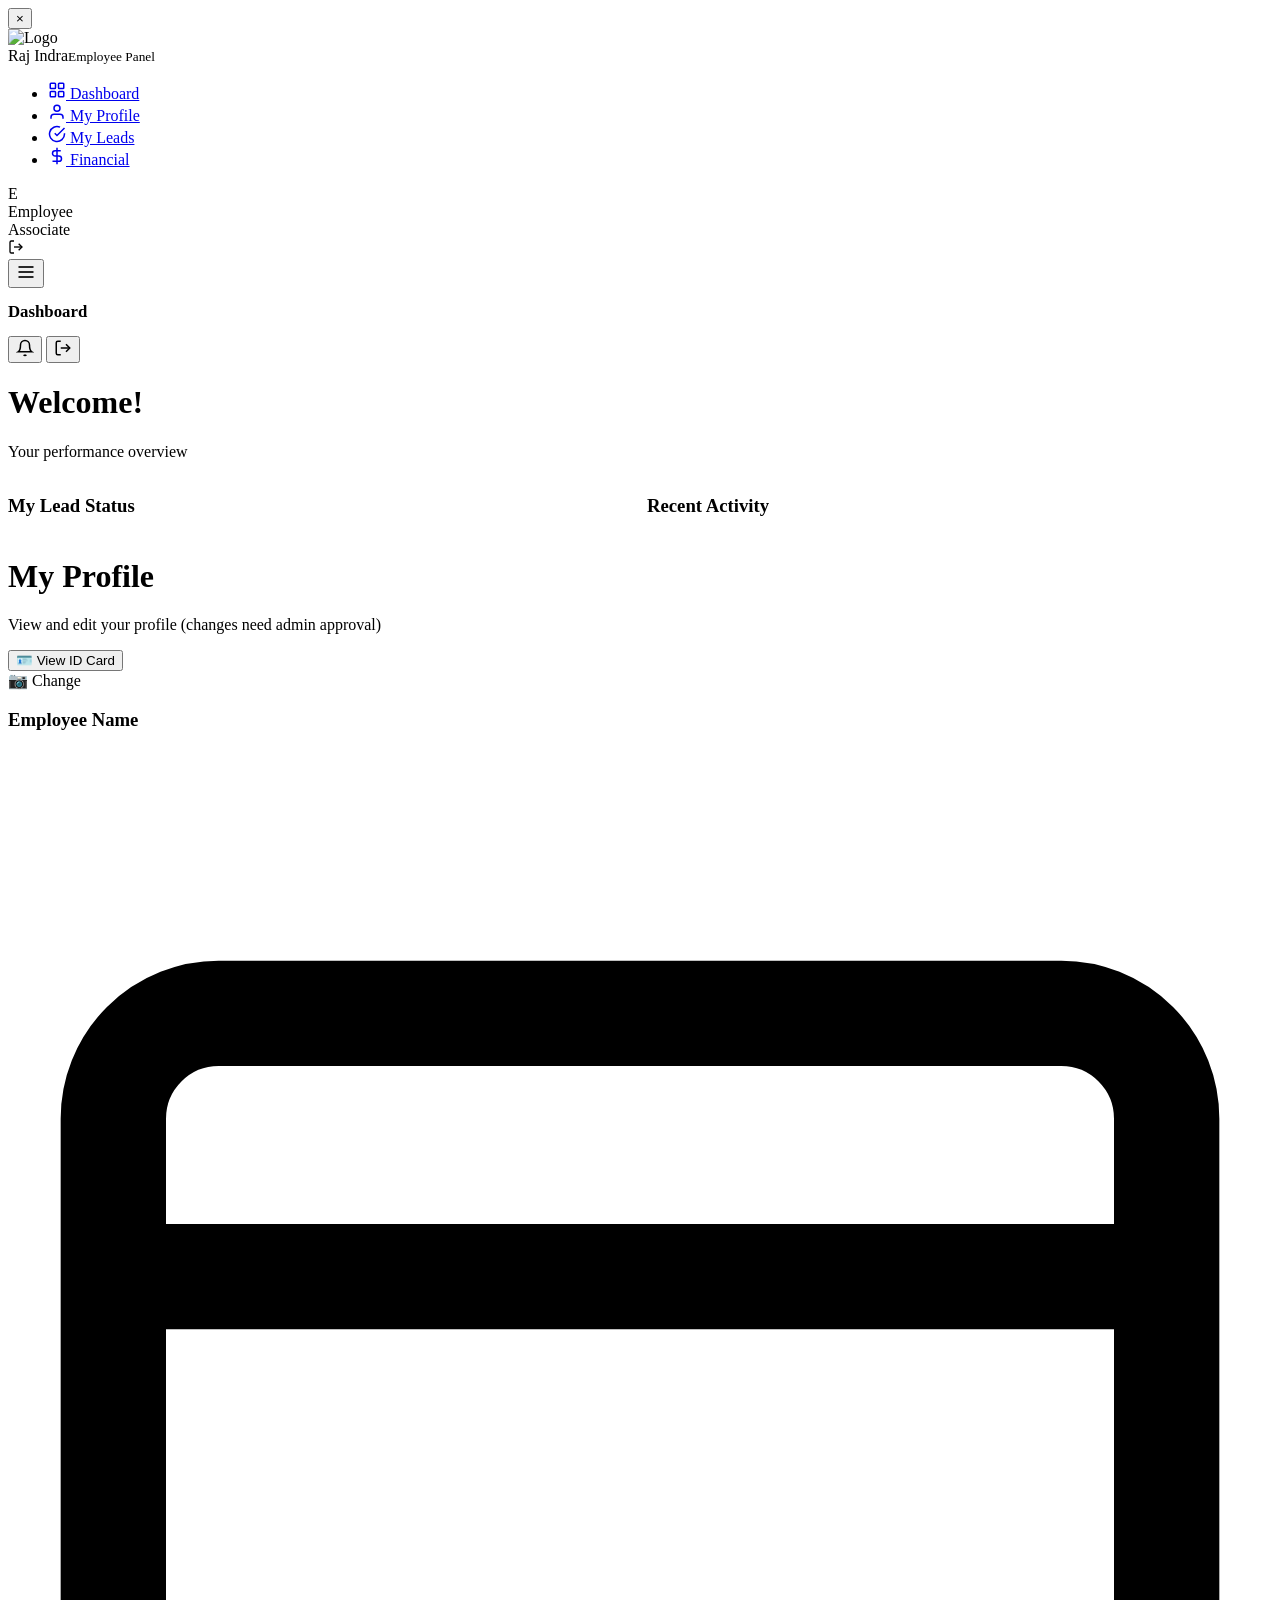
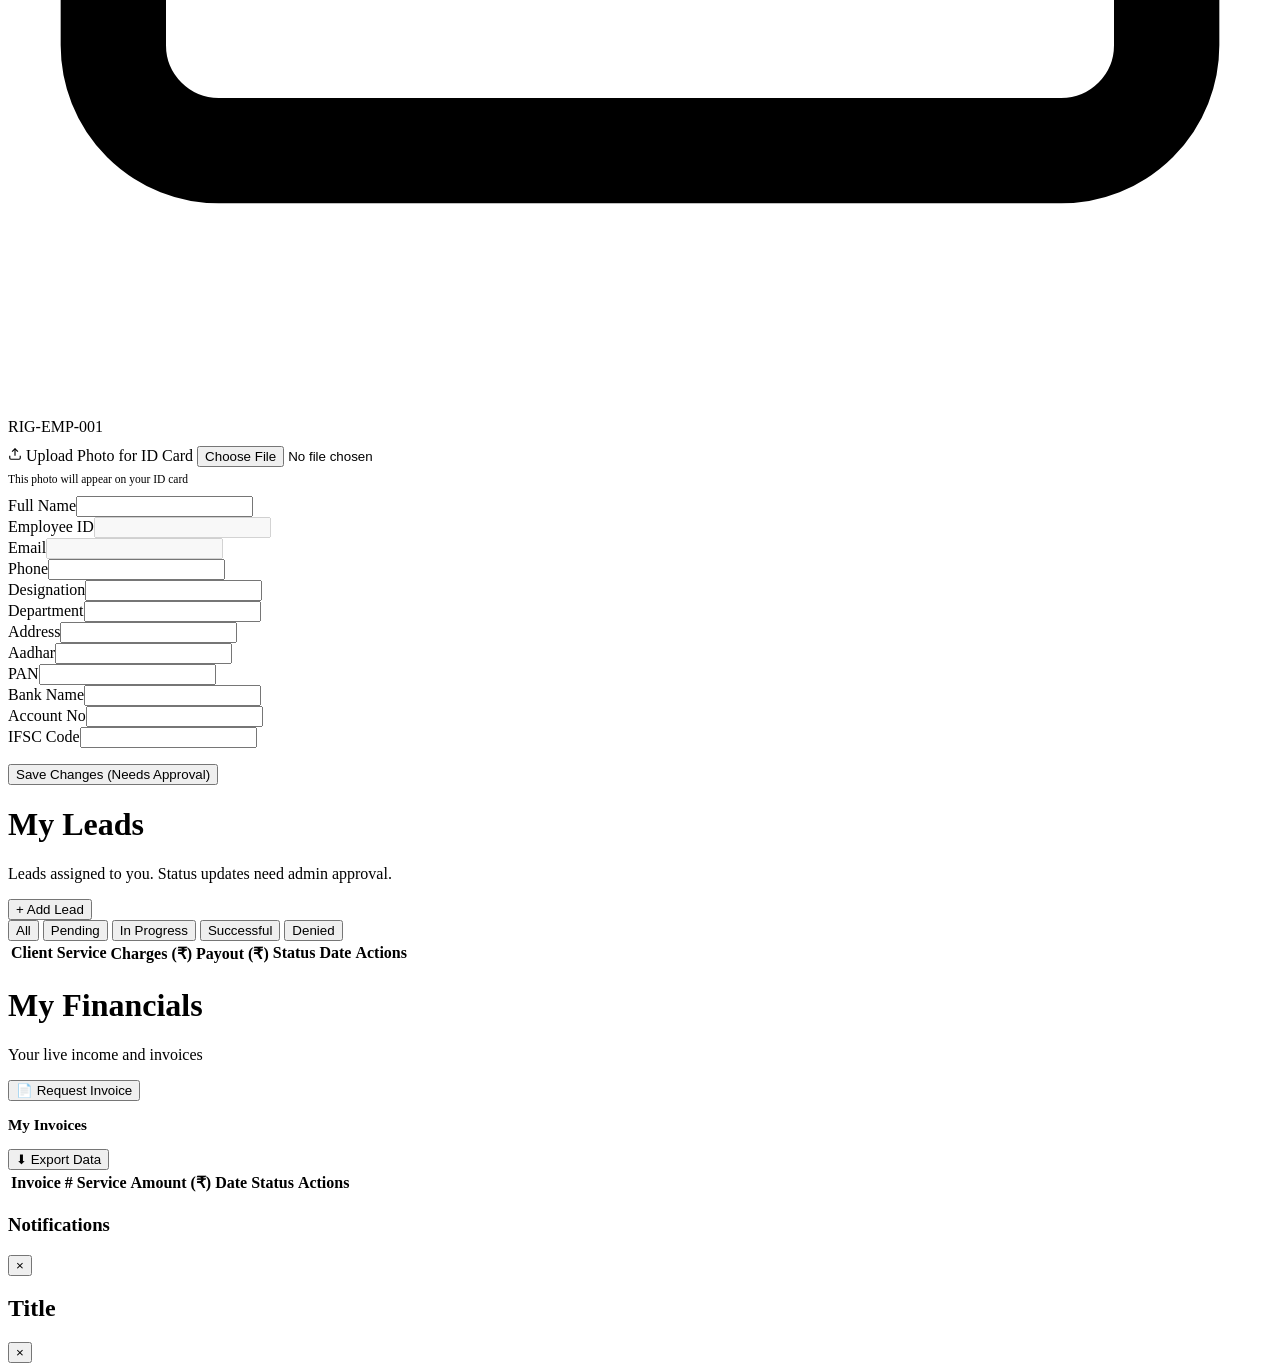
==== employee.html @ 18323938 "Add files via upload" ====
<!DOCTYPE html>
<html lang="en">
<head>
    <meta charset="UTF-8">
    <meta name="viewport" content="width=device-width, initial-scale=1.0, maximum-scale=1.0, user-scalable=no">
    <meta name="theme-color" content="#0B0F1A">
    <meta name="apple-mobile-web-app-capable" content="yes">
    <meta name="apple-mobile-web-app-status-bar-style" content="black-translucent">
    <title>Employee Panel — Raj Indra Professional</title>
    <link rel="stylesheet" href="css/styles.css">
    <link rel="icon" type="image/svg+xml" href="assets/logo.svg">
</head>
<body>
<div class="panel-layout">
    <!-- Sidebar Overlay for mobile -->
    <div class="sidebar-overlay" id="sidebar-overlay" onclick="closeSidebar()"></div>

    <aside class="sidebar" id="sidebar">
        <button class="sidebar-close-btn" onclick="closeSidebar()">×</button>
        <div class="sidebar-header">
            <img src="assets/logo.svg" alt="Logo">
            <div class="brand">Raj Indra<small>Employee Panel</small></div>
        </div>
        <nav class="sidebar-nav"><ul>
            <li><a href="#" class="nav-link active" data-page="dashboard" id="nav-dashboard">
                <svg width="18" height="18" viewBox="0 0 24 24" fill="none" stroke="currentColor" stroke-width="2"><rect x="3" y="3" width="7" height="7" rx="1"/><rect x="14" y="3" width="7" height="7" rx="1"/><rect x="3" y="14" width="7" height="7" rx="1"/><rect x="14" y="14" width="7" height="7" rx="1"/></svg>
                <span>Dashboard</span></a></li>
            <li><a href="#" class="nav-link" data-page="profile" id="nav-profile">
                <svg width="18" height="18" viewBox="0 0 24 24" fill="none" stroke="currentColor" stroke-width="2"><path d="M20 21v-2a4 4 0 0 0-4-4H8a4 4 0 0 0-4 4v2"/><circle cx="12" cy="7" r="4"/></svg>
                <span>My Profile</span></a></li>
            <li><a href="#" class="nav-link" data-page="leads" id="nav-leads">
                <svg width="18" height="18" viewBox="0 0 24 24" fill="none" stroke="currentColor" stroke-width="2"><path d="M22 11.08V12a10 10 0 1 1-5.93-9.14"/><polyline points="22 4 12 14.01 9 11.01"/></svg>
                <span>My Leads</span></a></li>
            <li><a href="#" class="nav-link" data-page="finance" id="nav-finance">
                <svg width="18" height="18" viewBox="0 0 24 24" fill="none" stroke="currentColor" stroke-width="2"><line x1="12" y1="1" x2="12" y2="23"/><path d="M17 5H9.5a3.5 3.5 0 0 0 0 7h5a3.5 3.5 0 0 1 0 7H6"/></svg>
                <span>Financial</span></a></li>
        </ul></nav>
        <div class="sidebar-footer">
            <div class="user-card" onclick="DB.logout();location.href='index.html'">
                <div class="user-avatar" id="emp-avatar">E</div>
                <div class="info"><div class="name" id="emp-name">Employee</div><div class="role" id="emp-desg">Associate</div></div>
                <svg width="16" height="16" viewBox="0 0 24 24" fill="none" stroke="currentColor" stroke-width="2"><path d="M9 21H5a2 2 0 0 1-2-2V5a2 2 0 0 1 2-2h4"/><polyline points="16 17 21 12 16 7"/><line x1="21" y1="12" x2="9" y2="12"/></svg>
            </div>
        </div>
    </aside>

    <main class="main-panel">
        <header class="topbar">
            <div class="topbar-left">
                <button class="menu-btn" onclick="openSidebar()">
                    <svg width="20" height="20" viewBox="0 0 24 24" fill="none" stroke="currentColor" stroke-width="2"><line x1="3" y1="6" x2="21" y2="6"/><line x1="3" y1="12" x2="21" y2="12"/><line x1="3" y1="18" x2="21" y2="18"/></svg>
                </button>
                <h2 style="font-size:1.05rem;font-weight:600" id="topbar-title">Dashboard</h2>
            </div>
            <div class="topbar-right">
                <button class="topbar-btn" onclick="toggleNotifPanel()">
                    <svg width="18" height="18" viewBox="0 0 24 24" fill="none" stroke="currentColor" stroke-width="2"><path d="M18 8A6 6 0 0 0 6 8c0 7-3 9-3 9h18s-3-2-3-9"/><path d="M13.73 21a2 2 0 0 1-3.46 0"/></svg>
                    <span class="notif-dot" id="notif-count" style="display:none">0</span>
                </button>
                <button class="topbar-btn" onclick="DB.logout();location.href='index.html'" title="Logout">
                    <svg width="18" height="18" viewBox="0 0 24 24" fill="none" stroke="currentColor" stroke-width="2"><path d="M9 21H5a2 2 0 0 1-2-2V5a2 2 0 0 1 2-2h4"/><polyline points="16 17 21 12 16 7"/><line x1="21" y1="12" x2="9" y2="12"/></svg>
                </button>
            </div>
        </header>

        <div class="page-content">
            <!-- DASHBOARD -->
            <div class="page-section active" id="sec-dashboard">
                <div class="page-title"><div><h1 id="dash-greeting">Welcome!</h1><p>Your performance overview</p></div></div>
                <div class="metrics-row" id="e-dash-metrics"></div>
                <div style="display:grid;grid-template-columns:1fr 1fr;gap:14px" class="dash-charts-grid">
                    <div class="chart-card"><h3>My Lead Status</h3><div id="e-dash-chart"></div></div>
                    <div class="chart-card"><h3>Recent Activity</h3><div id="e-dash-activity"></div></div>
                </div>
            </div>

            <!-- PROFILE -->
            <div class="page-section" id="sec-profile">
                <div class="page-title"><div><h1>My Profile</h1><p>View and edit your profile (changes need admin approval)</p></div>
                <div class="actions"><button class="btn btn-sm btn-primary" onclick="showMyIdCard()">🪪 View ID Card</button></div></div>

                <!-- Photo Upload Section -->
                <div class="profile-photo-section" id="profile-photo-section">
                    <div class="profile-photo-large" id="profile-photo-large" onclick="document.getElementById('profile-photo-input').click()">
                        <div class="photo-overlay">📷 Change</div>
                    </div>
                    <div class="profile-photo-info">
                        <h3 id="profile-name-display">Employee Name</h3>
                        <div class="emp-id-badge" id="profile-empid-display">
                            <svg viewBox="0 0 24 24" fill="none" stroke="currentColor" stroke-width="2"><rect x="2" y="5" width="20" height="14" rx="2"/><line x1="2" y1="10" x2="22" y2="10"/></svg>
                            <span>RIG-EMP-001</span>
                        </div>
                        <div style="margin-top:10px">
                            <label class="photo-upload-btn">
                                <svg width="14" height="14" viewBox="0 0 24 24" fill="none" stroke="currentColor" stroke-width="2"><path d="M21 15v4a2 2 0 0 1-2 2H5a2 2 0 0 1-2-2v-4"/><polyline points="17 8 12 3 7 8"/><line x1="12" y1="3" x2="12" y2="15"/></svg>
                                Upload Photo for ID Card
                                <input type="file" id="profile-photo-input" accept="image/*" capture="user" onchange="handleProfilePhoto(this)">
                            </label>
                        </div>
                        <p style="font-size:0.72rem; color:var(--text-muted); margin-top:6px;">This photo will appear on your ID card</p>
                    </div>
                </div>

                <div class="card" style="max-width:700px">
                    <form id="profile-form" onsubmit="saveProfile(event)">
                        <div class="form-row"><div class="form-group"><label>Full Name</label><input class="form-input" id="p-name"></div>
                        <div class="form-group"><label>Employee ID</label><input class="form-input" id="p-empid" disabled></div></div>
                        <div class="form-row"><div class="form-group"><label>Email</label><input class="form-input" id="p-email" disabled></div>
                        <div class="form-group"><label>Phone</label><input class="form-input" id="p-phone" inputmode="tel"></div></div>
                        <div class="form-row"><div class="form-group"><label>Designation</label><input class="form-input" id="p-desg"></div>
                        <div class="form-group"><label>Department</label><input class="form-input" id="p-dept"></div></div>
                        <div class="form-group"><label>Address</label><input class="form-input" id="p-addr"></div>
                        <div class="form-row"><div class="form-group"><label>Aadhar</label><input class="form-input" id="p-aadhar" inputmode="numeric"></div>
                        <div class="form-group"><label>PAN</label><input class="form-input" id="p-pan"></div></div>
                        <div class="form-row"><div class="form-group"><label>Bank Name</label><input class="form-input" id="p-bank"></div>
                        <div class="form-group"><label>Account No</label><input class="form-input" id="p-acc" inputmode="numeric"></div></div>
                        <div class="form-group"><label>IFSC Code</label><input class="form-input" id="p-ifsc"></div>
                        <div style="margin-top:16px;display:flex;gap:8px;flex-wrap:wrap">
                            <button type="submit" class="btn btn-primary">Save Changes (Needs Approval)</button>
                        </div>
                    </form>
                </div>
            </div>

            <!-- LEADS -->
            <div class="page-section" id="sec-leads">
                <div class="page-title"><div><h1>My Leads</h1><p>Leads assigned to you. Status updates need admin approval.</p></div>
                <div class="actions"><button class="btn btn-sm btn-primary" onclick="openAddLeadModal()">+ Add Lead</button></div></div>
                <div class="tab-group" id="lead-tabs">
                    <button class="tab-btn active" data-f="all" onclick="setLeadTab(this)">All</button>
                    <button class="tab-btn" data-f="pending" onclick="setLeadTab(this)">Pending</button>
                    <button class="tab-btn" data-f="in-progress" onclick="setLeadTab(this)">In Progress</button>
                    <button class="tab-btn" data-f="successful" onclick="setLeadTab(this)">Successful</button>
                    <button class="tab-btn" data-f="denied" onclick="setLeadTab(this)">Denied</button>
                </div>
                <div class="table-card"><div style="overflow-x:auto"><table class="data-table"><thead><tr><th>Client</th><th>Service</th><th>Charges (₹)</th><th>Payout (₹)</th><th>Status</th><th>Date</th><th>Actions</th></tr></thead><tbody id="e-lead-tbody"></tbody></table></div></div>
            </div>

            <!-- FINANCE -->
            <div class="page-section" id="sec-finance">
                <div class="page-title"><div><h1>My Financials</h1><p>Your live income and invoices</p></div>
                <div class="actions"><button class="btn btn-sm btn-primary" onclick="openPayoutInvoiceModal()">📄 Request Invoice</button></div></div>
                <div class="metrics-row" id="e-fin-metrics"></div>
                <div class="table-card">
                    <div class="table-toolbar"><div class="left"><h3 style="font-size:0.95rem">My Invoices</h3></div>
                    <div class="right"><button class="btn btn-sm btn-outline" onclick="exportMyData()">⬇ Export Data</button></div></div>
                    <div style="overflow-x:auto"><table class="data-table"><thead><tr><th>Invoice #</th><th>Service</th><th>Amount (₹)</th><th>Date</th><th>Status</th><th>Actions</th></tr></thead><tbody id="e-inv-tbody"></tbody></table></div>
                </div>
            </div>
        </div>
    </main>
</div>

<!-- Notification Panel -->
<div class="notif-panel" id="notif-panel">
    <div class="notif-panel-header"><h3>Notifications</h3><button class="modal-close" onclick="toggleNotifPanel()">×</button></div>
    <div class="notif-list" id="notif-list"></div>
</div>

<!-- Modal -->
<div class="modal-overlay" id="modal-overlay">
    <div class="modal" id="modal">
        <div class="modal-header"><h2 id="modal-title">Title</h2><button class="modal-close" onclick="closeModal()">×</button></div>
        <div class="modal-body" id="modal-body"></div>
        <div class="modal-footer" id="modal-footer"></div>
    </div>
</div>
<div class="toast-container" id="toast-container"></div>

<script src="js/database.js"></script>
<script>
// ===== AUTH =====
var session = DB.getSession();
if (!session || session.role !== 'employee') { location.href = 'index.html'; }
var empUser = session.user;
document.getElementById('emp-name').textContent = empUser.name;
document.getElementById('emp-desg').textContent = empUser.designation || 'Associate';

// Set avatar - photo or initials
var initials = empUser.name.split(' ').map(function(n){return n[0]}).join('');
if (empUser.photo) {
    document.getElementById('emp-avatar').innerHTML = '<img src="' + empUser.photo + '" alt="">';
} else {
    document.getElementById('emp-avatar').textContent = initials;
}

// ===== SIDEBAR =====
function openSidebar() {
    document.getElementById('sidebar').classList.add('open');
    document.getElementById('sidebar-overlay').classList.add('active');
}
function closeSidebar() {
    document.getElementById('sidebar').classList.remove('open');
    document.getElementById('sidebar-overlay').classList.remove('active');
}

// ===== NAV =====
document.querySelectorAll('.nav-link').forEach(function(l) {
    l.addEventListener('click', function(e) {
        e.preventDefault();
        var page = l.dataset.page;
        document.querySelectorAll('.nav-link').forEach(function(n){n.classList.remove('active')});
        l.classList.add('active');
        document.querySelectorAll('.page-section').forEach(function(s){s.classList.remove('active')});
        document.getElementById('sec-' + page).classList.add('active');
        document.getElementById('topbar-title').textContent = l.querySelector('span').textContent;
        closeSidebar();
        refreshPage(page);
    });
});

function refreshPage(page) {
    empUser = DB.getById(DB.USERS, empUser.id); // refresh
    if (page==='dashboard') renderDashboard();
    if (page==='profile') renderProfile();
    if (page==='leads') renderLeads();
    if (page==='finance') renderFinance();
}

// ===== DASHBOARD =====
function renderDashboard() {
    var fin = DB.getFinancials(empUser.id);
    document.getElementById('dash-greeting').textContent = 'Welcome, ' + empUser.name.split(' ')[0] + '!';
    document.getElementById('e-dash-metrics').innerHTML =
        '<div class="metric-card"><div class="label">Total Leads</div><div class="value">' + fin.totalLeads + '</div></div>' +
        '<div class="metric-card"><div class="label">Successful</div><div class="value" style="color:#10B981">' + fin.successful + '</div></div>' +
        '<div class="metric-card"><div class="label">My Earnings</div><div class="value" style="color:#F59E0B">₹' + fin.totalPayout.toLocaleString() + '</div></div>' +
        '<div class="metric-card"><div class="label">Pending</div><div class="value" style="color:#3B82F6">' + fin.pending + '</div></div>';

    var statuses = [{n:'Pending',c:fin.pending,cl:'#3B82F6'},{n:'In Progress',c:fin.inProgress,cl:'#F59E0B'},{n:'Successful',c:fin.successful,cl:'#10B981'},{n:'Denied',c:fin.denied,cl:'#EF4444'}];
    var maxC = Math.max.apply(null, statuses.map(function(s){return s.c}).concat([1]));
    document.getElementById('e-dash-chart').innerHTML = statuses.map(function(s) {
        return '<div class="bar-chart-row"><div class="label">' + s.n + '</div><div class="track"><div class="fill" style="width:' + (s.c/maxC*100) + '%;background:' + s.cl + '"></div></div><div class="val">' + s.c + '</div></div>';
    }).join('');

    var notifs = DB.getNotifications(empUser.id).slice(0,5);
    document.getElementById('e-dash-activity').innerHTML = notifs.length ? notifs.map(function(n) {
        return '<div style="padding:8px 0;border-bottom:1px solid var(--border);font-size:0.82rem"><div>' + n.message + '</div><div style="font-size:0.7rem;color:var(--text-muted);margin-top:3px">' + timeAgo(n.createdAt) + '</div></div>';
    }).join('') : '<div class="empty-state"><h3>No recent activity</h3></div>';
    updateNotifBadge();
}

// ===== PROFILE =====
function renderProfile() {
    empUser = DB.getById(DB.USERS, empUser.id);
    var initials = empUser.name.split(' ').map(function(n){return n[0]}).join('');

    // Photo section
    var photoEl = document.getElementById('profile-photo-large');
    if (empUser.photo) {
        photoEl.innerHTML = '<img src="' + empUser.photo + '" alt="Photo"><div class="photo-overlay">📷 Change</div>';
    } else {
        photoEl.innerHTML = initials + '<div class="photo-overlay">📷 Upload</div>';
    }

    document.getElementById('profile-name-display').textContent = empUser.name;
    document.getElementById('profile-empid-display').querySelector('span').textContent = empUser.employeeId;

    document.getElementById('p-name').value = empUser.name;
    document.getElementById('p-empid').value = empUser.employeeId;
    document.getElementById('p-email').value = empUser.email;
    document.getElementById('p-phone').value = empUser.phone||'';
    document.getElementById('p-desg').value = empUser.designation||'';
    document.getElementById('p-dept').value = empUser.department||'';
    document.getElementById('p-addr').value = empUser.address||'';
    document.getElementById('p-aadhar').value = empUser.aadhar||'';
    document.getElementById('p-pan').value = empUser.pan||'';
    document.getElementById('p-bank').value = empUser.bankName||'';
    document.getElementById('p-acc').value = empUser.bankAccount||'';
    document.getElementById('p-ifsc').value = empUser.ifsc||'';
}

// Handle profile photo upload
async function handleProfilePhoto(input) {
    var file = input.files[0];
    if (!file) return;

    if (file.size > 5 * 1024 * 1024) {
        showToast('Photo size must be less than 5MB', 'error');
        return;
    }

    try {
        var compressed = await DB.processPhoto(file);
        // Save photo directly (no approval needed for photo)
        DB.update(DB.USERS, empUser.id, { photo: compressed });
        empUser = DB.getById(DB.USERS, empUser.id);

        // Update photo preview
        var photoEl = document.getElementById('profile-photo-large');
        photoEl.innerHTML = '<img src="' + compressed + '" alt="Photo"><div class="photo-overlay">📷 Change</div>';

        // Update sidebar avatar
        document.getElementById('emp-avatar').innerHTML = '<img src="' + compressed + '" alt="">';

        showToast('Photo updated! It will appear on your ID card.', 'success');
    } catch (err) {
        showToast('Failed to process photo. Try again.', 'error');
    }
}

function saveProfile(e) {
    e.preventDefault();
    var updates = { name:document.getElementById('p-name').value.trim(), phone:document.getElementById('p-phone').value,
        designation:document.getElementById('p-desg').value, department:document.getElementById('p-dept').value,
        address:document.getElementById('p-addr').value, aadhar:document.getElementById('p-aadhar').value, pan:document.getElementById('p-pan').value,
        bankName:document.getElementById('p-bank').value, bankAccount:document.getElementById('p-acc').value, ifsc:document.getElementById('p-ifsc').value };

    var approvalId = DB.nextId('approval');
    DB.add(DB.APPROVALS, { id:approvalId, type:'profile_update', requestedBy:empUser.id, requestedByName:empUser.name,
        description:'Profile update request from ' + empUser.name, data:{updates:updates}, status:'pending', createdAt:new Date().toISOString() });
    DB.addNotification('USR001', empUser.name + ' requested a profile update', 'profile');
    DB.simulateEmail('USR001', 'Profile Update Request: ' + empUser.name, empUser.name + ' has requested a profile update. Please review in the approvals section.');
    showToast('Profile update sent for admin approval','success');
}

function showMyIdCard() {
    empUser = DB.getById(DB.USERS, empUser.id);
    var initials = empUser.name.split(' ').map(function(n){return n[0]}).join('');
    var photoHtml = empUser.photo
        ? '<img src="' + empUser.photo + '" alt="Photo">'
        : initials;

    document.getElementById('modal-title').textContent = 'My ID Card';
    document.getElementById('modal-body').innerHTML =
        '<div id="id-card-print" class="id-card" style="margin:0 auto">' +
            '<div class="id-card-header"><img src="assets/logo.svg" alt="Logo" style="filter:brightness(10)"><div><div class="title">Raj Indra Professional</div><div class="sub">Talent · Tax · Finance</div></div></div>' +
            '<div class="id-card-body">' +
                '<div class="id-card-photo">' + photoHtml + '</div>' +
                '<div class="id-card-info">' +
                    '<div class="emp-name">' + empUser.name + '</div><div class="emp-id">' + empUser.employeeId + '</div>' +
                    '<div class="field"><div class="field-label">Designation</div><div class="field-value">' + (empUser.designation||'—') + '</div></div>' +
                    '<div class="field"><div class="field-label">Department</div><div class="field-value">' + (empUser.department||'—') + '</div></div>' +
                    '<div class="field"><div class="field-label">Phone</div><div class="field-value">' + (empUser.phone||'—') + '</div></div>' +
                '</div>' +
            '</div>' +
            '<div class="id-card-footer">Raj Indra Professional · This card is property of Raj Indra Group</div>' +
        '</div>';

    if (!empUser.photo) {
        document.getElementById('modal-body').innerHTML +=
            '<p style="text-align:center;margin-top:14px;font-size:0.8rem;color:var(--warning)">⚠️ Photo not uploaded yet. Go to Profile to upload your photo for the ID Card.</p>';
    }

    document.getElementById('modal-footer').innerHTML = '<button class="btn btn-secondary" onclick="closeModal()">Close</button><button class="btn btn-primary" onclick="printEl(\'id-card-print\')">🖨️ Print</button>';
    openModal();
}

// ===== LEADS =====
var leadFilter = 'all';
function setLeadTab(btn) {
    document.querySelectorAll('#lead-tabs .tab-btn').forEach(function(b){b.classList.remove('active')});
    btn.classList.add('active'); leadFilter = btn.dataset.f; renderLeads();
}

function renderLeads() {
    var leads = DB.getAll(DB.LEADS).filter(function(l) { return l.assignedTo === empUser.id; });
    if (leadFilter !== 'all') leads = leads.filter(function(l) { return l.status === leadFilter; });
    leads.sort(function(a,b) { return new Date(b.createdAt) - new Date(a.createdAt); });

    var badgeMap = {pending:'badge-warning','in-progress':'badge-info',successful:'badge-success',denied:'badge-danger'};
    document.getElementById('e-lead-tbody').innerHTML = leads.length ? leads.map(function(l) {
        return '<tr>' +
            '<td><strong>' + l.clientName + '</strong><br><span style="font-size:0.73rem;color:var(--text-muted)">' + (l.clientEmail||l.clientPhone||'') + '</span></td>' +
            '<td>' + l.service + '</td><td>₹' + l.charges.toLocaleString() + '</td><td style="color:var(--success)">₹' + l.payout.toLocaleString() + '</td>' +
            '<td><span class="badge ' + (badgeMap[l.status]||'badge-muted') + '">' + l.status + '</span>' + (l.approvalStatus==='pending'?'<br><span style="font-size:0.68rem;color:var(--warning)">⏳ Awaiting</span>':'') + '</td>' +
            '<td style="font-size:0.78rem;color:var(--text-muted)">' + new Date(l.createdAt).toLocaleDateString() + '</td>' +
            '<td><div class="action-btns">' +
                '<button class="action-btn" title="Mark Successful" onclick="updateLeadSt(\'' + l.id + '\',\'successful\')">✅</button>' +
                '<button class="action-btn" title="Mark Denied" onclick="updateLeadSt(\'' + l.id + '\',\'denied\')">❌</button>' +
                '<button class="action-btn" title="In Progress" onclick="updateLeadSt(\'' + l.id + '\',\'in-progress\')">🔄</button>' +
            '</div></td></tr>';
    }).join('') : '<tr><td colspan="7" class="empty-state">No leads assigned</td></tr>';
}

function updateLeadSt(leadId, status) {
    var result = DB.updateLeadStatus(leadId, status, empUser.id);
    showToast(result.message, result.pending ? 'info' : 'success');
    renderLeads();
}

function openAddLeadModal() {
    document.getElementById('modal-title').textContent = 'Add New Lead';
    document.getElementById('modal-body').innerHTML =
        '<p style="font-size:0.82rem;color:var(--warning);margin-bottom:14px">⚠️ This lead will be sent for admin approval</p>' +
        '<div class="form-row"><div class="form-group"><label>Client Name *</label><input class="form-input" id="f-el-client"></div>' +
        '<div class="form-group"><label>Client Phone</label><input class="form-input" id="f-el-phone" inputmode="tel"></div></div>' +
        '<div class="form-row"><div class="form-group"><label>Client Email</label><input class="form-input" id="f-el-email" type="email"></div>' +
        '<div class="form-group"><label>Service *</label><select class="form-select" id="f-el-service">' +
            '<option value="">Select</option><option>ITR Filing</option><option>GST Registration</option><option>GST Return</option><option>Company Registration</option><option>Trademark</option><option>Payroll Management</option><option>Accounting</option><option>Recruitment</option><option>Staffing</option><option>Other</option>' +
        '</select></div></div>' +
        '<div class="form-row"><div class="form-group"><label>Charges (₹)</label><input type="number" class="form-input" id="f-el-charges" inputmode="numeric"></div>' +
        '<div class="form-group"><label>Expected Payout (₹)</label><input type="number" class="form-input" id="f-el-payout" inputmode="numeric"></div></div>' +
        '<div class="form-group"><label>Notes</label><input class="form-input" id="f-el-notes"></div>';
    document.getElementById('modal-footer').innerHTML = '<button class="btn btn-secondary" onclick="closeModal()">Cancel</button><button class="btn btn-primary" onclick="saveNewLead()">Submit for Approval</button>';
    openModal();
}

function saveNewLead() {
    var clientName = document.getElementById('f-el-client').value.trim();
    var service = document.getElementById('f-el-service').value;
    if (!clientName || !service) { showToast('Client name & service required','error'); return; }
    DB.createLead({ clientName:clientName, clientPhone:document.getElementById('f-el-phone').value, clientEmail:document.getElementById('f-el-email').value,
        service:service, charges:document.getElementById('f-el-charges').value||0, payout:document.getElementById('f-el-payout').value||0,
        assignedTo:empUser.id, assignedToName:empUser.name, notes:document.getElementById('f-el-notes').value, createdBy:empUser.id });
    closeModal(); renderLeads(); showToast('Lead submitted for admin approval','success');
}

// ===== FINANCE =====
function renderFinance() {
    var fin = DB.getFinancials(empUser.id);
    var invoices = DB.getAll(DB.INVOICES).filter(function(i) { return i.employeeId === empUser.id || i.employeeName === empUser.name; });
    var totalPaid = invoices.filter(function(i){return i.status==='paid'||i.status==='approved'}).reduce(function(s,i){return s+i.totalAmount},0);

    document.getElementById('e-fin-metrics').innerHTML =
        '<div class="metric-card"><div class="label">Total Earnings</div><div class="value" style="color:#10B981">₹' + fin.totalPayout.toLocaleString() + '</div><div class="sub">From ' + fin.successful + ' successful leads</div></div>' +
        '<div class="metric-card"><div class="label">Pending Earnings</div><div class="value" style="color:#F59E0B">₹' + DB.getAll(DB.LEADS).filter(function(l){return l.assignedTo===empUser.id&&(l.status==='pending'||l.status==='in-progress')}).reduce(function(s,l){return s+l.payout},0).toLocaleString() + '</div></div>' +
        '<div class="metric-card"><div class="label">Invoiced</div><div class="value">₹' + totalPaid.toLocaleString() + '</div><div class="sub">' + invoices.length + ' invoices</div></div>' +
        '<div class="metric-card"><div class="label">Revenue Generated</div><div class="value" style="color:#3B82F6">₹' + fin.totalRevenue.toLocaleString() + '</div><div class="sub">For the company</div></div>';

    var badgeMap = {pending:'badge-warning',approved:'badge-success',paid:'badge-success'};
    document.getElementById('e-inv-tbody').innerHTML = invoices.length ? invoices.map(function(inv) {
        return '<tr>' +
            '<td style="font-family:monospace">' + inv.invoiceNumber + '</td><td>' + (inv.service||'—') + '</td>' +
            '<td><strong>₹' + inv.totalAmount.toLocaleString() + '</strong></td><td>' + inv.date + '</td>' +
            '<td><span class="badge ' + (badgeMap[inv.status]||'badge-muted') + '">' + inv.status + '</span></td>' +
            '<td><button class="action-btn" onclick="showInvoice(\'' + inv.id + '\')">📄</button></td>' +
        '</tr>';
    }).join('') : '<tr><td colspan="6" class="empty-state">No invoices yet</td></tr>';
}

function openPayoutInvoiceModal() {
    var fin = DB.getFinancials(empUser.id);
    document.getElementById('modal-title').textContent = 'Request Payout Invoice';
    document.getElementById('modal-body').innerHTML =
        '<p style="font-size:0.82rem;color:var(--warning);margin-bottom:14px">⚠️ Invoice will be sent for admin approval</p>' +
        '<div class="form-group"><label>Service Description</label><input class="form-input" id="f-pi-service" value="Payout for successful leads"></div>' +
        '<div class="form-group"><label>Amount (₹)</label><input type="number" class="form-input" id="f-pi-amount" value="' + fin.totalPayout + '" inputmode="numeric"></div>' +
        '<div class="form-group"><label>Notes</label><input class="form-input" id="f-pi-notes" placeholder="Any additional notes"></div>';
    document.getElementById('modal-footer').innerHTML = '<button class="btn btn-secondary" onclick="closeModal()">Cancel</button><button class="btn btn-primary" onclick="submitPayoutInvoice()">Submit Invoice</button>';
    openModal();
}

function submitPayoutInvoice() {
    var amt = parseFloat(document.getElementById('f-pi-amount').value)||0;
    if (!amt) { showToast('Enter amount','error'); return; }
    DB.createInvoice({ type:'payout', employeeName:empUser.name, employeeId:empUser.id, service:document.getElementById('f-pi-service').value,
        amount:amt, totalAmount:amt, to:'Raj Indra Group', notes:document.getElementById('f-pi-notes').value, createdBy:empUser.id, date:new Date().toISOString().split('T')[0] });
    closeModal(); renderFinance(); showToast('Invoice submitted for approval','success');
}

function showInvoice(invId) {
    var inv = DB.getById(DB.INVOICES, invId);
    if (!inv) return;
    document.getElementById('modal-title').textContent = inv.invoiceNumber;
    document.getElementById('modal-body').innerHTML =
        '<div class="invoice-preview" id="invoice-print">' +
            '<div class="invoice-header"><div><img src="assets/logo.svg" alt="Logo" style="height:40px"><p style="font-size:9px;color:#9CA3AF;margin-top:4px">WorkForce · Taxation · Financial Services</p></div>' +
            '<div style="text-align:right"><div class="inv-num">' + inv.invoiceNumber + '</div><div class="inv-date">Date: ' + inv.date + '</div></div></div>' +
            '<div class="invoice-parties"><div><h4>From</h4><p><strong>' + (inv.type==='payout'?empUser.name:'Raj Indra Professional') + '</strong></p></div>' +
            '<div><h4>To</h4><p><strong>' + (inv.type==='payout'?'Raj Indra Group':inv.clientName||'—') + '</strong></p></div></div>' +
            '<table class="invoice-table"><thead><tr><th>Description</th><th>Amount</th></tr></thead><tbody>' +
            '<tr><td>' + (inv.service||'Service') + '</td><td>₹' + inv.amount.toLocaleString() + '</td></tr></tbody></table>' +
            '<div class="invoice-totals"><table><tr class="total-row"><td>Total</td><td>₹' + inv.totalAmount.toLocaleString() + '</td></tr></table></div>' +
            '<div class="invoice-footer">Raj Indra Professional · TALENT · TAX · FINANCE</div>' +
        '</div>';
    document.getElementById('modal-footer').innerHTML = '<button class="btn btn-secondary" onclick="closeModal()">Close</button><button class="btn btn-primary" onclick="printEl(\'invoice-print\')">🖨️ Print</button>';
    openModal();
}

function exportMyData() {
    var leads = DB.getAll(DB.LEADS).filter(function(l){return l.assignedTo===empUser.id});
    if (!leads.length) { showToast('No data to export','info'); return; }
    var headers = ['Client','Service','Charges','Payout','Status','Date'];
    var csv = [headers.join(',')].concat(leads.map(function(l){return '"'+l.clientName+'","'+l.service+'",'+l.charges+','+l.payout+',"'+l.status+'","'+l.createdAt+'"'})).join('\n');
    var blob = new Blob([csv],{type:'text/csv'}); var a = document.createElement('a'); a.href = URL.createObjectURL(blob); a.download = 'my_leads_' + empUser.employeeId + '.csv'; a.click();
    showToast('Data exported','success');
}

// ===== HELPERS =====
function openModal() { document.getElementById('modal-overlay').classList.add('active'); }
function closeModal() { document.getElementById('modal-overlay').classList.remove('active'); }
document.getElementById('modal-overlay').addEventListener('click', function(e) { if(e.target.id==='modal-overlay') closeModal(); });
document.addEventListener('keydown', function(e) { if(e.key==='Escape') closeModal(); });

function printEl(elId) {
    var el = document.getElementById(elId);
    var w = window.open('','','width=600,height=500');
    w.document.write('<html><head><link rel="stylesheet" href="css/styles.css"><style>body{display:flex;justify-content:center;padding:30px;background:white}</style></head><body>' + el.outerHTML + '</body></html>');
    w.document.close(); setTimeout(function(){w.print()},500);
}

function toggleNotifPanel() { document.getElementById('notif-panel').classList.toggle('open'); renderNotifications(); }

function renderNotifications() {
    var notifs = DB.getNotifications(empUser.id);
    document.getElementById('notif-list').innerHTML = notifs.length ? notifs.map(function(n) {
        return '<div class="notif-item ' + (n.read?'':'unread') + '" onclick="DB.markNotificationRead(\'' + n.id + '\');renderNotifications();updateNotifBadge()">' +
            '<div>' + n.message + '</div><div class="time">' + timeAgo(n.createdAt) + '</div></div>';
    }).join('') : '<div class="empty-state" style="padding:40px"><h3>No notifications</h3></div>';
    updateNotifBadge();
}

function updateNotifBadge() {
    var count = DB.getUnreadCount(empUser.id);
    var el = document.getElementById('notif-count');
    el.textContent = count; el.style.display = count > 0 ? '' : 'none';
}

function showToast(msg, type) {
    type = type || 'info';
    var c = document.getElementById('toast-container');
    var t = document.createElement('div'); t.className='toast ' + type;
    t.innerHTML = '<div class="toast-icon">' + ({success:'✓',error:'✕',info:'ℹ'}[type]) + '</div><span>' + msg + '</span>';
    c.appendChild(t); setTimeout(function(){t.remove()},3000);
}

function timeAgo(d) {
    var s = Math.floor((Date.now()-new Date(d))/1000);
    if(s<60) return 'Just now'; if(s<3600) return Math.floor(s/60)+'m ago';
    if(s<86400) return Math.floor(s/3600)+'h ago'; return Math.floor(s/86400)+'d ago';
}

// INIT
renderDashboard();
</script>
</body>
</html>
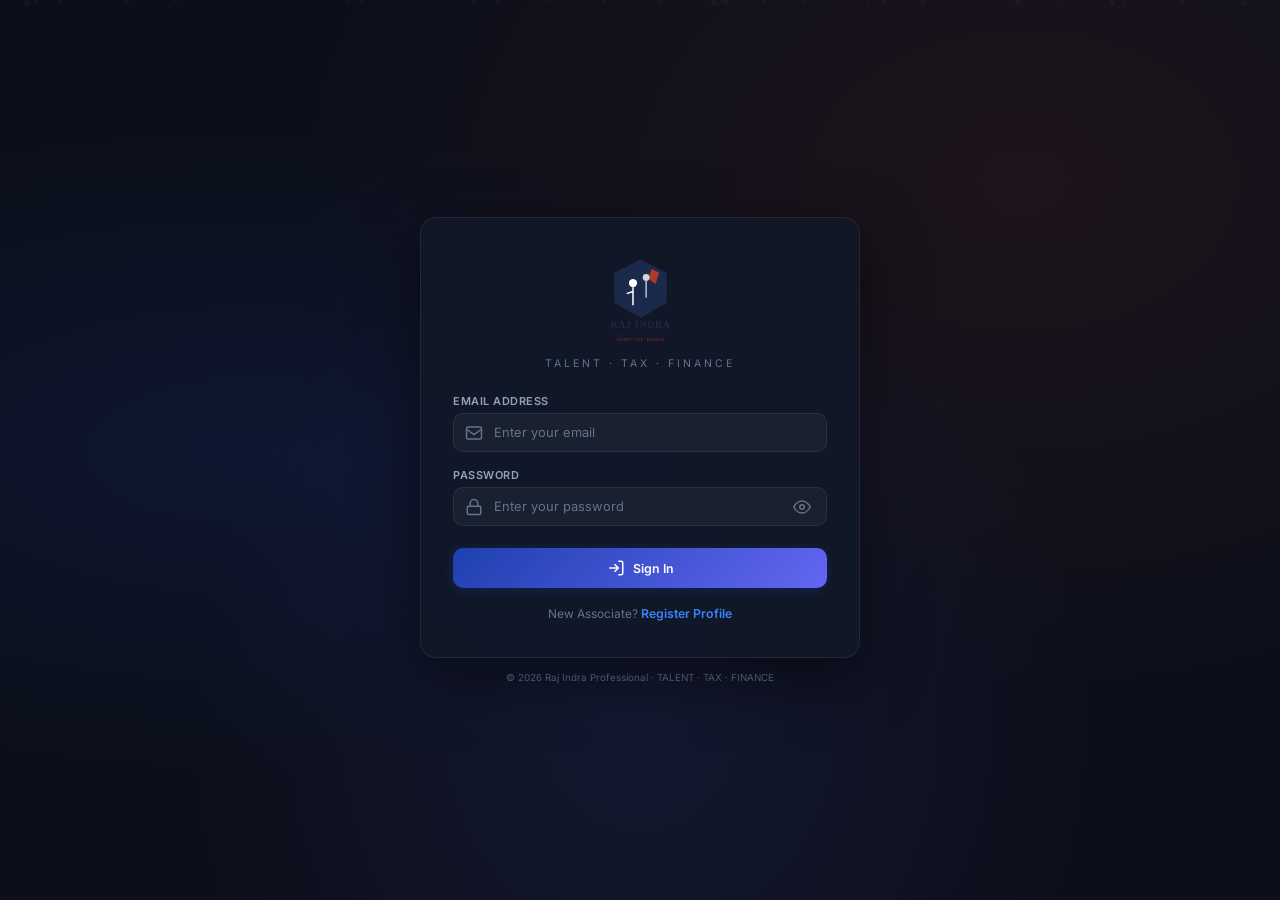
==== commit c9ab813b: "Modify lead status message and table structure Updated lead status message and adjusted table column" ====
--- a/employee.html
+++ b/employee.html
@@ -124,7 +124,7 @@
 
             <!-- LEADS -->
             <div class="page-section" id="sec-leads">
-                <div class="page-title"><div><h1>My Leads</h1><p>Leads assigned to you. Status updates need admin approval.</p></div>
+                <div class="page-title"><div><h1>My Leads</h1><p>Leads assigned to you. Update status as work progresses.</p></div>
                 <div class="actions"><button class="btn btn-sm btn-primary" onclick="openAddLeadModal()">+ Add Lead</button></div></div>
                 <div class="tab-group" id="lead-tabs">
                     <button class="tab-btn active" data-f="all" onclick="setLeadTab(this)">All</button>
@@ -133,7 +133,7 @@
                     <button class="tab-btn" data-f="successful" onclick="setLeadTab(this)">Successful</button>
                     <button class="tab-btn" data-f="denied" onclick="setLeadTab(this)">Denied</button>
                 </div>
-                <div class="table-card"><div style="overflow-x:auto"><table class="data-table"><thead><tr><th>Client</th><th>Service</th><th>Charges (₹)</th><th>Payout (₹)</th><th>Status</th><th>Date</th><th>Actions</th></tr></thead><tbody id="e-lead-tbody"></tbody></table></div></div>
+                <div class="table-card"><div style="overflow-x:auto"><table class="data-table"><thead><tr><th>Client</th><th>Service</th><th>Payout (₹)</th><th>Status</th><th>Date</th><th>Actions</th></tr></thead><tbody id="e-lead-tbody"></tbody></table></div></div>
             </div>
 
             <!-- FINANCE -->
@@ -362,15 +362,15 @@
     document.getElementById('e-lead-tbody').innerHTML = leads.length ? leads.map(function(l) {
         return '<tr>' +
             '<td><strong>' + l.clientName + '</strong><br><span style="font-size:0.73rem;color:var(--text-muted)">' + (l.clientEmail||l.clientPhone||'') + '</span></td>' +
-            '<td>' + l.service + '</td><td>₹' + l.charges.toLocaleString() + '</td><td style="color:var(--success)">₹' + l.payout.toLocaleString() + '</td>' +
-            '<td><span class="badge ' + (badgeMap[l.status]||'badge-muted') + '">' + l.status + '</span>' + (l.approvalStatus==='pending'?'<br><span style="font-size:0.68rem;color:var(--warning)">⏳ Awaiting</span>':'') + '</td>' +
+            '<td>' + l.service + '</td><td style="color:var(--success)">₹' + l.payout.toLocaleString() + '</td>' +
+            '<td><span class="badge ' + (badgeMap[l.status]||'badge-muted') + '">' + l.status + '</span></td>' +
             '<td style="font-size:0.78rem;color:var(--text-muted)">' + new Date(l.createdAt).toLocaleDateString() + '</td>' +
             '<td><div class="action-btns">' +
                 '<button class="action-btn" title="Mark Successful" onclick="updateLeadSt(\'' + l.id + '\',\'successful\')">✅</button>' +
                 '<button class="action-btn" title="Mark Denied" onclick="updateLeadSt(\'' + l.id + '\',\'denied\')">❌</button>' +
                 '<button class="action-btn" title="In Progress" onclick="updateLeadSt(\'' + l.id + '\',\'in-progress\')">🔄</button>' +
             '</div></td></tr>';
-    }).join('') : '<tr><td colspan="7" class="empty-state">No leads assigned</td></tr>';
+    }).join('') : '<tr><td colspan="6" class="empty-state">No leads assigned</td></tr>';
 }
 
 function updateLeadSt(leadId, status) {
@@ -389,8 +389,7 @@
         '<div class="form-group"><label>Service *</label><select class="form-select" id="f-el-service">' +
             '<option value="">Select</option><option>ITR Filing</option><option>GST Registration</option><option>GST Return</option><option>Company Registration</option><option>Trademark</option><option>Payroll Management</option><option>Accounting</option><option>Recruitment</option><option>Staffing</option><option>Other</option>' +
         '</select></div></div>' +
-        '<div class="form-row"><div class="form-group"><label>Charges (₹)</label><input type="number" class="form-input" id="f-el-charges" inputmode="numeric"></div>' +
-        '<div class="form-group"><label>Expected Payout (₹)</label><input type="number" class="form-input" id="f-el-payout" inputmode="numeric"></div></div>' +
+        '<div class="form-group"><label>Expected Payout (₹)</label><input type="number" class="form-input" id="f-el-payout" inputmode="numeric"></div>' +
         '<div class="form-group"><label>Notes</label><input class="form-input" id="f-el-notes"></div>';
     document.getElementById('modal-footer').innerHTML = '<button class="btn btn-secondary" onclick="closeModal()">Cancel</button><button class="btn btn-primary" onclick="saveNewLead()">Submit for Approval</button>';
     openModal();
@@ -401,7 +400,7 @@
     var service = document.getElementById('f-el-service').value;
     if (!clientName || !service) { showToast('Client name & service required','error'); return; }
     DB.createLead({ clientName:clientName, clientPhone:document.getElementById('f-el-phone').value, clientEmail:document.getElementById('f-el-email').value,
-        service:service, charges:document.getElementById('f-el-charges').value||0, payout:document.getElementById('f-el-payout').value||0,
+        service:service, charges:0, payout:document.getElementById('f-el-payout').value||0,
         assignedTo:empUser.id, assignedToName:empUser.name, notes:document.getElementById('f-el-notes').value, createdBy:empUser.id });
     closeModal(); renderLeads(); showToast('Lead submitted for admin approval','success');
 }
@@ -415,8 +414,7 @@
     document.getElementById('e-fin-metrics').innerHTML =
         '<div class="metric-card"><div class="label">Total Earnings</div><div class="value" style="color:#10B981">₹' + fin.totalPayout.toLocaleString() + '</div><div class="sub">From ' + fin.successful + ' successful leads</div></div>' +
         '<div class="metric-card"><div class="label">Pending Earnings</div><div class="value" style="color:#F59E0B">₹' + DB.getAll(DB.LEADS).filter(function(l){return l.assignedTo===empUser.id&&(l.status==='pending'||l.status==='in-progress')}).reduce(function(s,l){return s+l.payout},0).toLocaleString() + '</div></div>' +
-        '<div class="metric-card"><div class="label">Invoiced</div><div class="value">₹' + totalPaid.toLocaleString() + '</div><div class="sub">' + invoices.length + ' invoices</div></div>' +
-        '<div class="metric-card"><div class="label">Revenue Generated</div><div class="value" style="color:#3B82F6">₹' + fin.totalRevenue.toLocaleString() + '</div><div class="sub">For the company</div></div>';
+        '<div class="metric-card"><div class="label">Invoiced</div><div class="value">₹' + totalPaid.toLocaleString() + '</div><div class="sub">' + invoices.length + ' invoices</div></div>';
 
     var badgeMap = {pending:'badge-warning',approved:'badge-success',paid:'badge-success'};
     document.getElementById('e-inv-tbody').innerHTML = invoices.length ? invoices.map(function(inv) {
--- a/css/styles.css
+++ b/css/styles.css
@@ -0,0 +1,1841 @@
+/* ========================================
+   Raj Indra Group — Shared Styles v2.0
+   Mobile-First, Cross-Browser Compatible
+   ======================================== */
+@import url('https://fonts.googleapis.com/css2?family=Inter:wght@300;400;500;600;700;800;900&family=Playfair+Display:wght@400;600;700&display=swap');
+
+:root {
+    --bg-dark: #0B0F1A;
+    --bg-panel: #111827;
+    --bg-card: #1A2236;
+    --bg-card-hover: #1F2A42;
+    --bg-glass: rgba(255,255,255,0.04);
+    --bg-glass-2: rgba(255,255,255,0.07);
+    --border: rgba(255,255,255,0.08);
+    --border-light: rgba(255,255,255,0.12);
+    --border-active: rgba(30,64,175,0.5);
+    --text-primary: #F1F5F9;
+    --text-secondary: #94A3B8;
+    --text-muted: #64748B;
+    --brand-navy: #1B2A4A;
+    --brand-red: #C0392B;
+    --brand-red-light: #E74C3C;
+    --accent-blue: #3B82F6;
+    --accent-indigo: #6366F1;
+    --accent-gradient: linear-gradient(135deg, #1E40AF, #6366F1);
+    --accent-gradient-2: linear-gradient(135deg, #C0392B, #E74C3C);
+    --success: #10B981;
+    --warning: #F59E0B;
+    --danger: #EF4444;
+    --info: #3B82F6;
+    --sidebar-w: 260px;
+    --topbar-h: 60px;
+    --radius: 10px;
+    --radius-sm: 6px;
+    --radius-lg: 16px;
+    --shadow: 0 4px 24px rgba(0,0,0,0.3);
+    --transition: 0.2s ease;
+}
+
+*, *::before, *::after { margin:0; padding:0; box-sizing:border-box; }
+html { font-size:14px; scroll-behavior:smooth; -webkit-text-size-adjust:100%; }
+body {
+    font-family:'Inter',-apple-system,BlinkMacSystemFont,'Segoe UI',Roboto,Oxygen,Ubuntu,sans-serif;
+    background:var(--bg-dark);
+    color:var(--text-primary);
+    -webkit-font-smoothing:antialiased;
+    -moz-osx-font-smoothing:grayscale;
+    overflow:hidden;
+    min-height:100vh;
+    min-height:100dvh; /* Dynamic viewport height for mobile */
+}
+
+/* Scrollbar styling with cross-browser support */
+::-webkit-scrollbar { width:5px; height:5px; }
+::-webkit-scrollbar-track { background:transparent; }
+::-webkit-scrollbar-thumb { background:rgba(255,255,255,0.1); border-radius:3px; }
+::-webkit-scrollbar-thumb:hover { background:rgba(255,255,255,0.2); }
+* { scrollbar-width:thin; scrollbar-color:rgba(255,255,255,0.1) transparent; }
+
+/* ============ LOGIN PAGE ============ */
+.login-page {
+    min-height:100vh;
+    min-height:100dvh;
+    display:flex;
+    display:-webkit-flex;
+    align-items:center;
+    -webkit-align-items:center;
+    justify-content:center;
+    -webkit-justify-content:center;
+    position:relative;
+    overflow:hidden;
+    overflow-y:auto;
+    background:#0B0F1A;
+}
+
+.login-bg {
+    position:absolute; inset:0;
+    background: radial-gradient(ellipse at 20% 50%, rgba(30,64,175,0.15) 0%, transparent 50%),
+                radial-gradient(ellipse at 80% 20%, rgba(192,57,43,0.1) 0%, transparent 50%),
+                radial-gradient(ellipse at 50% 80%, rgba(99,102,241,0.1) 0%, transparent 50%);
+}
+
+.particles { position:absolute; inset:0; overflow:hidden; }
+.particle {
+    position:absolute;
+    border-radius:50%;
+    background:rgba(255,255,255,0.03);
+    -webkit-animation: floatParticle linear infinite;
+    animation: floatParticle linear infinite;
+}
+@-webkit-keyframes floatParticle {
+    0% { -webkit-transform:translateY(100vh) rotate(0deg); opacity:0; }
+    10% { opacity:1; }
+    90% { opacity:1; }
+    100% { -webkit-transform:translateY(-100px) rotate(360deg); opacity:0; }
+}
+@keyframes floatParticle {
+    0% { transform:translateY(100vh) rotate(0deg); opacity:0; }
+    10% { opacity:1; }
+    90% { opacity:1; }
+    100% { transform:translateY(-100px) rotate(360deg); opacity:0; }
+}
+
+.login-container {
+    position:relative;
+    z-index:10;
+    width:440px;
+    max-width:95vw;
+    padding:20px 0;
+}
+
+.login-card {
+    background:rgba(17,24,39,0.85);
+    border:1px solid var(--border);
+    border-radius:var(--radius-lg);
+    padding:36px 32px;
+    -webkit-backdrop-filter:blur(20px);
+    backdrop-filter:blur(20px);
+    box-shadow:0 20px 60px rgba(0,0,0,0.5);
+    -webkit-animation:slideUp 0.6s cubic-bezier(0.4,0,0.2,1);
+    animation:slideUp 0.6s cubic-bezier(0.4,0,0.2,1);
+}
+
+@-webkit-keyframes slideUp {
+    from { opacity:0; -webkit-transform:translateY(30px); }
+    to { opacity:1; -webkit-transform:translateY(0); }
+}
+@keyframes slideUp {
+    from { opacity:0; transform:translateY(30px); }
+    to { opacity:1; transform:translateY(0); }
+}
+
+.login-logo {
+    text-align:center;
+    margin-bottom:24px;
+}
+
+.login-logo img {
+    height:90px;
+    margin-bottom:6px;
+    max-width:100%;
+}
+
+.login-logo h1 {
+    font-family:'Playfair Display',Georgia,serif;
+    font-size:1.5rem;
+    color:var(--text-primary);
+    letter-spacing:2px;
+}
+
+.login-logo p {
+    font-size:0.75rem;
+    color:var(--text-muted);
+    letter-spacing:3px;
+    text-transform:uppercase;
+}
+
+.form-group {
+    margin-bottom:16px;
+    position:relative;
+}
+
+.form-group label {
+    display:block;
+    font-size:0.78rem;
+    font-weight:600;
+    color:var(--text-secondary);
+    margin-bottom:5px;
+    text-transform:uppercase;
+    letter-spacing:0.5px;
+}
+
+.input-wrapper {
+    position:relative;
+    display:-webkit-flex;
+    display:flex;
+    align-items:center;
+    -webkit-align-items:center;
+}
+
+.form-input {
+    width:100%;
+    padding:11px 14px;
+    background:var(--bg-glass);
+    border:1px solid var(--border);
+    border-radius:var(--radius);
+    color:var(--text-primary);
+    font-family:inherit;
+    font-size:0.92rem;
+    -webkit-transition:all var(--transition);
+    transition:all var(--transition);
+    -webkit-appearance:none;
+    appearance:none;
+}
+
+.form-input:focus {
+    outline:none;
+    border-color:var(--border-active);
+    box-shadow:0 0 0 3px rgba(30,64,175,0.15);
+    background:var(--bg-glass-2);
+}
+
+.form-input::placeholder { color:var(--text-muted); }
+/* Fix for some old browsers */
+.form-input::-webkit-input-placeholder { color:var(--text-muted); }
+.form-input::-moz-placeholder { color:var(--text-muted); }
+.form-input:-ms-input-placeholder { color:var(--text-muted); }
+
+.form-input-icon {
+    position:absolute;
+    left:12px;
+    color:var(--text-muted);
+    pointer-events:none;
+}
+
+.form-input.has-icon { padding-left:40px; }
+
+.eye-toggle {
+    position:absolute;
+    right:12px;
+    background:none;
+    border:none;
+    color:var(--text-muted);
+    cursor:pointer;
+    padding:4px;
+    display:-webkit-flex;
+    display:flex;
+    -webkit-transition:color var(--transition);
+    transition:color var(--transition);
+}
+
+.eye-toggle:hover { color:var(--text-primary); }
+
+.btn {
+    display:-webkit-inline-flex;
+    display:inline-flex;
+    align-items:center;
+    -webkit-align-items:center;
+    justify-content:center;
+    -webkit-justify-content:center;
+    gap:8px;
+    padding:11px 22px;
+    border:none;
+    border-radius:var(--radius);
+    font-family:inherit;
+    font-weight:600;
+    font-size:0.88rem;
+    cursor:pointer;
+    -webkit-transition:all var(--transition);
+    transition:all var(--transition);
+    white-space:nowrap;
+    -webkit-tap-highlight-color:transparent;
+    touch-action:manipulation;
+}
+
+.btn-primary {
+    background:var(--accent-gradient);
+    color:white;
+    box-shadow:0 2px 12px rgba(30,64,175,0.3);
+}
+.btn-primary:hover {
+    -webkit-transform:translateY(-1px);
+    transform:translateY(-1px);
+    box-shadow:0 4px 20px rgba(30,64,175,0.4);
+}
+.btn-primary:active { transform:translateY(0); }
+
+.btn-brand {
+    background:var(--accent-gradient-2);
+    color:white;
+    box-shadow:0 2px 12px rgba(192,57,43,0.3);
+}
+.btn-brand:hover {
+    -webkit-transform:translateY(-1px);
+    transform:translateY(-1px);
+    box-shadow:0 4px 20px rgba(192,57,43,0.4);
+}
+
+.btn-secondary {
+    background:var(--bg-glass-2);
+    color:var(--text-primary);
+    border:1px solid var(--border);
+}
+.btn-secondary:hover { background:rgba(255,255,255,0.1); border-color:var(--border-light); }
+
+.btn-sm { padding:7px 14px; font-size:0.8rem; }
+.btn-full { width:100%; }
+
+.btn-success { background:#059669; color:white; }
+.btn-success:hover { background:#047857; }
+.btn-danger { background:#DC2626; color:white; }
+.btn-danger:hover { background:#B91C1C; }
+.btn-warning { background:#D97706; color:white; }
+.btn-warning:hover { background:#B45309; }
+.btn-outline {
+    background:transparent;
+    border:1px solid var(--border-light);
+    color:var(--text-secondary);
+}
+.btn-outline:hover { background:var(--bg-glass); color:var(--text-primary); }
+
+.login-footer {
+    text-align:center;
+    margin-top:18px;
+}
+
+.login-footer a {
+    color:var(--accent-blue);
+    text-decoration:none;
+    font-weight:600;
+    font-size:0.88rem;
+    -webkit-transition:color var(--transition);
+    transition:color var(--transition);
+}
+
+.login-footer a:hover { color:var(--accent-indigo); }
+
+.login-error {
+    background:rgba(239,68,68,0.1);
+    border:1px solid rgba(239,68,68,0.2);
+    color:#FCA5A5;
+    padding:10px 14px;
+    border-radius:var(--radius-sm);
+    font-size:0.85rem;
+    margin-bottom:16px;
+    display:none;
+}
+
+.login-success {
+    background:rgba(16,185,129,0.1);
+    border:1px solid rgba(16,185,129,0.2);
+    color:#6EE7B7;
+    padding:10px 14px;
+    border-radius:var(--radius-sm);
+    font-size:0.85rem;
+    margin-bottom:16px;
+    display:none;
+}
+
+.form-section { display:none; }
+.form-section.active { display:block; -webkit-animation:slideUp 0.4s ease; animation:slideUp 0.4s ease; }
+
+.form-row { display:grid; grid-template-columns:1fr 1fr; gap:12px; }
+
+.form-select {
+    width:100%;
+    padding:11px 14px;
+    background:var(--bg-glass);
+    border:1px solid var(--border);
+    border-radius:var(--radius);
+    color:var(--text-primary);
+    font-family:inherit;
+    font-size:0.92rem;
+    cursor:pointer;
+    -webkit-appearance:none;
+    appearance:none;
+    background-image:url("data:image/svg+xml,%3Csvg width='10' height='6' viewBox='0 0 10 6' fill='none' xmlns='http://www.w3.org/2000/svg'%3E%3Cpath d='M1 1L5 5L9 1' stroke='%2394A3B8' stroke-width='1.5' stroke-linecap='round'/%3E%3C/svg%3E");
+    background-repeat:no-repeat;
+    background-position:right 12px center;
+}
+.form-select:focus { outline:none; border-color:var(--border-active); }
+.form-select option { background:var(--bg-panel); }
+
+/* ============ PHOTO UPLOAD ============ */
+.photo-upload-wrapper {
+    display:flex;
+    flex-direction:column;
+    align-items:center;
+    gap:12px;
+    margin-bottom:20px;
+}
+
+.photo-preview {
+    width:110px;
+    height:130px;
+    border-radius:var(--radius);
+    border:2px dashed var(--border-light);
+    display:flex;
+    align-items:center;
+    justify-content:center;
+    flex-direction:column;
+    gap:6px;
+    overflow:hidden;
+    cursor:pointer;
+    transition:all var(--transition);
+    background:var(--bg-glass);
+    position:relative;
+}
+
+.photo-preview:hover {
+    border-color:var(--accent-blue);
+    background:var(--bg-glass-2);
+}
+
+.photo-preview img {
+    width:100%;
+    height:100%;
+    object-fit:cover;
+    border-radius:inherit;
+}
+
+.photo-preview .placeholder-icon {
+    color:var(--text-muted);
+    font-size:2rem;
+    line-height:1;
+}
+
+.photo-preview .placeholder-text {
+    font-size:0.7rem;
+    color:var(--text-muted);
+    text-align:center;
+    padding:0 8px;
+}
+
+.photo-upload-btn {
+    display:inline-flex;
+    align-items:center;
+    gap:6px;
+    padding:6px 14px;
+    background:var(--bg-glass-2);
+    border:1px solid var(--border);
+    border-radius:var(--radius-sm);
+    color:var(--text-secondary);
+    font-size:0.78rem;
+    cursor:pointer;
+    transition:all var(--transition);
+}
+
+.photo-upload-btn:hover {
+    background:rgba(59,130,246,0.1);
+    border-color:var(--accent-blue);
+    color:var(--accent-blue);
+}
+
+.photo-upload-btn input[type="file"] {
+    display:none;
+}
+
+/* Profile photo section in profile page */
+.profile-photo-section {
+    display:flex;
+    align-items:center;
+    gap:20px;
+    margin-bottom:24px;
+    padding:20px;
+    background:var(--bg-glass);
+    border:1px solid var(--border);
+    border-radius:var(--radius);
+}
+
+.profile-photo-large {
+    width:100px;
+    height:120px;
+    border-radius:var(--radius);
+    overflow:hidden;
+    flex-shrink:0;
+    background:var(--bg-glass-2);
+    display:flex;
+    align-items:center;
+    justify-content:center;
+    font-size:2rem;
+    font-weight:700;
+    color:var(--text-muted);
+    border:2px solid var(--border);
+    cursor:pointer;
+    transition:all var(--transition);
+    position:relative;
+}
+
+.profile-photo-large:hover {
+    border-color:var(--accent-blue);
+}
+
+.profile-photo-large img {
+    width:100%;
+    height:100%;
+    object-fit:cover;
+}
+
+.profile-photo-large .photo-overlay {
+    position:absolute;
+    inset:0;
+    background:rgba(0,0,0,0.5);
+    display:flex;
+    align-items:center;
+    justify-content:center;
+    opacity:0;
+    transition:opacity var(--transition);
+    font-size:0.75rem;
+    color:white;
+}
+
+.profile-photo-large:hover .photo-overlay {
+    opacity:1;
+}
+
+.profile-photo-info {
+    flex:1;
+}
+
+.profile-photo-info h3 {
+    font-size:1rem;
+    margin-bottom:4px;
+}
+
+.profile-photo-info p {
+    font-size:0.82rem;
+    color:var(--text-muted);
+    margin-bottom:10px;
+}
+
+/* Employee ID Badge */
+.emp-id-badge {
+    display:inline-flex;
+    align-items:center;
+    gap:6px;
+    background:linear-gradient(135deg, rgba(30,64,175,0.15), rgba(99,102,241,0.15));
+    border:1px solid rgba(59,130,246,0.2);
+    padding:6px 14px;
+    border-radius:20px;
+    font-family:'Courier New',monospace;
+    font-size:0.85rem;
+    font-weight:700;
+    color:var(--accent-blue);
+    letter-spacing:1px;
+}
+
+.emp-id-badge svg {
+    width:14px;
+    height:14px;
+}
+
+/* ============ PANEL LAYOUT ============ */
+.panel-layout {
+    display:-webkit-flex;
+    display:flex;
+    min-height:100vh;
+    min-height:100dvh;
+}
+
+.sidebar {
+    width:var(--sidebar-w);
+    height:100vh;
+    height:100dvh;
+    background:var(--bg-panel);
+    border-right:1px solid var(--border);
+    display:-webkit-flex;
+    display:flex;
+    -webkit-flex-direction:column;
+    flex-direction:column;
+    position:fixed;
+    left:0; top:0;
+    z-index:100;
+    -webkit-transition:-webkit-transform 0.3s ease;
+    transition:transform 0.3s ease;
+}
+
+.sidebar-header {
+    padding:16px 16px 12px;
+    border-bottom:1px solid var(--border);
+    display:-webkit-flex;
+    display:flex;
+    align-items:center;
+    -webkit-align-items:center;
+    gap:12px;
+}
+
+.sidebar-header img { height:36px; }
+.sidebar-header .brand {
+    font-family:'Playfair Display',Georgia,serif;
+    font-size:1rem;
+    font-weight:700;
+    color:var(--text-primary);
+    line-height:1.1;
+}
+.sidebar-header .brand small {
+    display:block;
+    font-family:'Inter',-apple-system,sans-serif;
+    font-size:0.58rem;
+    color:var(--text-muted);
+    font-weight:500;
+    letter-spacing:2px;
+    text-transform:uppercase;
+}
+
+.sidebar-nav { flex:1; -webkit-flex:1; padding:10px 8px; overflow-y:auto; }
+.sidebar-nav ul { list-style:none; }
+.sidebar-nav li { margin-bottom:2px; }
+
+.nav-link {
+    display:-webkit-flex;
+    display:flex;
+    align-items:center;
+    -webkit-align-items:center;
+    gap:11px;
+    padding:10px 14px;
+    border-radius:var(--radius);
+    color:var(--text-secondary);
+    text-decoration:none;
+    font-weight:500;
+    font-size:0.9rem;
+    -webkit-transition:all var(--transition);
+    transition:all var(--transition);
+    position:relative;
+    -webkit-tap-highlight-color:transparent;
+}
+.nav-link:hover { background:var(--bg-glass-2); color:var(--text-primary); }
+.nav-link.active { background:rgba(30,64,175,0.15); color:#93C5FD; }
+.nav-link.active::before {
+    content:'';
+    position:absolute; left:0; top:50%;
+    -webkit-transform:translateY(-50%);
+    transform:translateY(-50%);
+    width:3px; height:20px;
+    background:var(--accent-blue);
+    border-radius:0 3px 3px 0;
+}
+
+.nav-badge {
+    margin-left:auto;
+    background:var(--danger);
+    color:white;
+    font-size:0.65rem;
+    font-weight:700;
+    padding:2px 7px;
+    border-radius:10px;
+    min-width:18px;
+    text-align:center;
+}
+
+.sidebar-footer {
+    padding:12px;
+    border-top:1px solid var(--border);
+}
+
+.user-card {
+    display:-webkit-flex;
+    display:flex;
+    align-items:center;
+    -webkit-align-items:center;
+    gap:10px;
+    padding:10px;
+    border-radius:var(--radius);
+    cursor:pointer;
+    -webkit-transition:background var(--transition);
+    transition:background var(--transition);
+    -webkit-tap-highlight-color:transparent;
+}
+.user-card:hover { background:var(--bg-glass-2); }
+
+.user-avatar {
+    width:36px; height:36px;
+    border-radius:50%;
+    display:-webkit-flex;
+    display:flex;
+    align-items:center;
+    -webkit-align-items:center;
+    justify-content:center;
+    -webkit-justify-content:center;
+    font-weight:700; font-size:0.78rem;
+    -webkit-flex-shrink:0;
+    flex-shrink:0;
+    background:var(--accent-gradient);
+    color:white;
+    position:relative;
+    overflow:hidden;
+}
+.user-avatar img {
+    width:100%; height:100%; border-radius:50%; object-fit:cover;
+}
+.user-card .info { flex:1; -webkit-flex:1; min-width:0; }
+.user-card .name { font-weight:600; font-size:0.88rem; }
+.user-card .role { font-size:0.72rem; color:var(--text-muted); }
+
+/* Sidebar close button for mobile */
+.sidebar-close-btn {
+    display:none;
+    position:absolute;
+    top:14px; right:14px;
+    background:var(--bg-glass-2);
+    border:1px solid var(--border);
+    color:var(--text-secondary);
+    width:32px; height:32px;
+    border-radius:var(--radius-sm);
+    font-size:1.2rem;
+    cursor:pointer;
+    align-items:center;
+    justify-content:center;
+    z-index:10;
+}
+
+.main-panel {
+    margin-left:var(--sidebar-w);
+    -webkit-flex:1;
+    flex:1;
+    display:-webkit-flex;
+    display:flex;
+    -webkit-flex-direction:column;
+    flex-direction:column;
+    height:100vh;
+    height:100dvh;
+    width:calc(100% - var(--sidebar-w));
+}
+
+.topbar {
+    height:var(--topbar-h);
+    padding:0 20px;
+    display:-webkit-flex;
+    display:flex;
+    align-items:center;
+    -webkit-align-items:center;
+    justify-content:space-between;
+    -webkit-justify-content:space-between;
+    border-bottom:1px solid var(--border);
+    background:rgba(11,15,26,0.85);
+    -webkit-backdrop-filter:blur(12px);
+    backdrop-filter:blur(12px);
+    -webkit-flex-shrink:0;
+    flex-shrink:0;
+}
+
+.topbar-left {
+    display:-webkit-flex;
+    display:flex;
+    align-items:center;
+    -webkit-align-items:center;
+    gap:12px;
+    min-width:0;
+}
+
+.topbar-left h2 {
+    white-space:nowrap;
+    overflow:hidden;
+    text-overflow:ellipsis;
+}
+
+.topbar-right {
+    display:-webkit-flex;
+    display:flex;
+    align-items:center;
+    -webkit-align-items:center;
+    gap:8px;
+}
+
+.menu-btn {
+    display:none;
+    background:none; border:none;
+    color:var(--text-secondary); cursor:pointer;
+    padding:6px; border-radius:var(--radius-sm);
+    -webkit-tap-highlight-color:transparent;
+}
+
+.topbar-btn {
+    width:36px; height:36px;
+    display:-webkit-flex;
+    display:flex;
+    align-items:center;
+    -webkit-align-items:center;
+    justify-content:center;
+    -webkit-justify-content:center;
+    border-radius:var(--radius);
+    background:none; border:1px solid var(--border);
+    color:var(--text-secondary); cursor:pointer;
+    -webkit-transition:all var(--transition);
+    transition:all var(--transition);
+    position:relative;
+    -webkit-tap-highlight-color:transparent;
+}
+.topbar-btn:hover { background:var(--bg-glass-2); color:var(--text-primary); }
+
+.notif-dot {
+    position:absolute; top:-3px; right:-3px;
+    width:16px; height:16px;
+    background:var(--danger);
+    border-radius:50%;
+    font-size:0.6rem; font-weight:700;
+    display:-webkit-flex;
+    display:flex;
+    align-items:center;
+    -webkit-align-items:center;
+    justify-content:center;
+    -webkit-justify-content:center;
+    color:white;
+}
+
+.page-content {
+    -webkit-flex:1;
+    flex:1;
+    overflow-y:auto;
+    padding:20px;
+    -webkit-overflow-scrolling:touch; /* Smooth scroll on iOS */
+}
+
+/* ============ PAGE SECTIONS ============ */
+.page-section { display:none; -webkit-animation:fadeIn 0.3s ease; animation:fadeIn 0.3s ease; }
+.page-section.active { display:block; }
+
+@-webkit-keyframes fadeIn {
+    from { opacity:0; -webkit-transform:translateY(6px); }
+    to { opacity:1; -webkit-transform:translateY(0); }
+}
+@keyframes fadeIn {
+    from { opacity:0; transform:translateY(6px); }
+    to { opacity:1; transform:translateY(0); }
+}
+
+.page-title {
+    display:-webkit-flex;
+    display:flex;
+    align-items:flex-start;
+    -webkit-align-items:flex-start;
+    justify-content:space-between;
+    -webkit-justify-content:space-between;
+    margin-bottom:20px;
+    -webkit-flex-wrap:wrap;
+    flex-wrap:wrap;
+    gap:12px;
+}
+.page-title h1 { font-size:1.45rem; font-weight:700; letter-spacing:-0.02em; }
+.page-title p { color:var(--text-secondary); font-size:0.85rem; margin-top:3px; }
+.page-title .actions {
+    display:-webkit-flex;
+    display:flex;
+    gap:8px;
+    -webkit-flex-wrap:wrap;
+    flex-wrap:wrap;
+}
+
+/* ============ METRIC CARDS ============ */
+.metrics-row {
+    display:grid;
+    grid-template-columns:repeat(auto-fit, minmax(180px, 1fr));
+    gap:14px;
+    margin-bottom:20px;
+}
+
+.metric-card {
+    background:var(--bg-card);
+    border:1px solid var(--border);
+    border-radius:var(--radius);
+    padding:18px;
+    -webkit-transition:all var(--transition);
+    transition:all var(--transition);
+    cursor:default;
+}
+.metric-card:hover { border-color:var(--border-light); -webkit-transform:translateY(-2px); transform:translateY(-2px); box-shadow:var(--shadow); }
+.metric-card .label { font-size:0.75rem; color:var(--text-muted); font-weight:500; text-transform:uppercase; letter-spacing:0.5px; margin-bottom:5px; }
+.metric-card .value { font-size:1.6rem; font-weight:800; letter-spacing:-0.03em; }
+.metric-card .sub { font-size:0.75rem; margin-top:3px; color:var(--text-secondary); }
+.metric-card .sub.up { color:var(--success); }
+.metric-card .sub.down { color:var(--danger); }
+
+.metric-card .icon {
+    width:40px; height:40px;
+    border-radius:var(--radius);
+    display:-webkit-flex;
+    display:flex;
+    align-items:center;
+    -webkit-align-items:center;
+    justify-content:center;
+    -webkit-justify-content:center;
+    margin-bottom:10px;
+}
+
+/* ============ DATA TABLE ============ */
+.table-card {
+    background:var(--bg-card);
+    border:1px solid var(--border);
+    border-radius:var(--radius);
+    overflow:hidden;
+}
+
+.table-toolbar {
+    padding:12px 16px;
+    display:-webkit-flex;
+    display:flex;
+    align-items:center;
+    -webkit-align-items:center;
+    justify-content:space-between;
+    -webkit-justify-content:space-between;
+    -webkit-flex-wrap:wrap;
+    flex-wrap:wrap;
+    gap:10px;
+    border-bottom:1px solid var(--border);
+}
+
+.table-toolbar .left {
+    display:-webkit-flex;
+    display:flex;
+    align-items:center;
+    -webkit-align-items:center;
+    gap:8px;
+    -webkit-flex-wrap:wrap;
+    flex-wrap:wrap;
+}
+.table-toolbar .right {
+    display:-webkit-flex;
+    display:flex;
+    align-items:center;
+    -webkit-align-items:center;
+    gap:8px;
+}
+
+.search-input {
+    display:-webkit-flex;
+    display:flex;
+    align-items:center;
+    -webkit-align-items:center;
+    gap:8px;
+    background:var(--bg-glass);
+    border:1px solid var(--border);
+    border-radius:var(--radius);
+    padding:7px 12px;
+    max-width:220px;
+}
+.search-input input {
+    background:none; border:none; color:var(--text-primary);
+    font-family:inherit; font-size:0.85rem; outline:none; width:100%;
+    -webkit-appearance:none;
+}
+.search-input input::placeholder { color:var(--text-muted); }
+.search-input svg { color:var(--text-muted); -webkit-flex-shrink:0; flex-shrink:0; }
+
+.filter-select {
+    background:var(--bg-glass);
+    border:1px solid var(--border);
+    color:var(--text-primary);
+    padding:8px 30px 8px 12px;
+    border-radius:var(--radius);
+    font-family:inherit;
+    font-size:0.82rem;
+    cursor:pointer;
+    -webkit-appearance:none;
+    appearance:none;
+    background-image:url("data:image/svg+xml,%3Csvg width='10' height='6' viewBox='0 0 10 6' fill='none' xmlns='http://www.w3.org/2000/svg'%3E%3Cpath d='M1 1L5 5L9 1' stroke='%2394A3B8' stroke-width='1.5' stroke-linecap='round'/%3E%3C/svg%3E");
+    background-repeat:no-repeat;
+    background-position:right 10px center;
+}
+.filter-select option { background:var(--bg-panel); }
+
+.data-table { width:100%; border-collapse:collapse; }
+.data-table thead { background:var(--bg-glass); }
+.data-table th {
+    padding:10px 14px;
+    text-align:left;
+    font-weight:600;
+    font-size:0.72rem;
+    color:var(--text-muted);
+    text-transform:uppercase;
+    letter-spacing:0.5px;
+    border-bottom:1px solid var(--border);
+    white-space:nowrap;
+}
+.data-table td {
+    padding:10px 14px;
+    font-size:0.82rem;
+    border-bottom:1px solid var(--border);
+}
+.data-table tbody tr { -webkit-transition:background var(--transition); transition:background var(--transition); }
+.data-table tbody tr:hover { background:var(--bg-glass); }
+.data-table tbody tr:last-child td { border-bottom:none; }
+
+/* Status Badges */
+.badge {
+    display:-webkit-inline-flex;
+    display:inline-flex;
+    align-items:center;
+    -webkit-align-items:center;
+    gap:5px;
+    padding:3px 10px;
+    border-radius:20px;
+    font-size:0.7rem;
+    font-weight:600;
+    white-space:nowrap;
+}
+.badge::before {
+    content:''; width:6px; height:6px;
+    border-radius:50%; background:currentColor;
+}
+.badge-success { background:rgba(16,185,129,0.12); color:var(--success); }
+.badge-warning { background:rgba(245,158,11,0.12); color:var(--warning); }
+.badge-danger { background:rgba(239,68,68,0.12); color:var(--danger); }
+.badge-info { background:rgba(59,130,246,0.12); color:var(--info); }
+.badge-muted { background:rgba(100,116,139,0.12); color:var(--text-muted); }
+
+/* Action buttons */
+.action-btns { display:-webkit-flex; display:flex; gap:4px; }
+.action-btn {
+    width:28px; height:28px; border:none; background:none;
+    color:var(--text-muted); cursor:pointer;
+    border-radius:var(--radius-sm);
+    display:-webkit-flex;
+    display:flex;
+    align-items:center;
+    -webkit-align-items:center;
+    justify-content:center;
+    -webkit-justify-content:center;
+    -webkit-transition:all var(--transition);
+    transition:all var(--transition);
+    -webkit-tap-highlight-color:transparent;
+}
+.action-btn:hover { background:var(--bg-glass-2); color:var(--text-primary); }
+
+.contact-cell { display:-webkit-flex; display:flex; align-items:center; -webkit-align-items:center; gap:10px; }
+.avatar-sm {
+    width:30px; height:30px; border-radius:50%;
+    display:-webkit-flex; display:flex;
+    align-items:center; -webkit-align-items:center;
+    justify-content:center; -webkit-justify-content:center;
+    font-weight:600; font-size:0.68rem; -webkit-flex-shrink:0; flex-shrink:0;
+    overflow:hidden;
+}
+.avatar-sm img { width:100%; height:100%; object-fit:cover; border-radius:50%; }
+
+.empty-state {
+    text-align:center; padding:50px 20px; color:var(--text-muted);
+}
+.empty-state svg { margin-bottom:16px; opacity:0.3; }
+.empty-state h3 { font-size:1.05rem; color:var(--text-secondary); margin-bottom:6px; }
+
+/* ============ MODAL ============ */
+.modal-overlay {
+    position:fixed; inset:0;
+    background:rgba(0,0,0,0.6);
+    -webkit-backdrop-filter:blur(6px);
+    backdrop-filter:blur(6px);
+    display:-webkit-flex;
+    display:flex;
+    align-items:center;
+    -webkit-align-items:center;
+    justify-content:center;
+    -webkit-justify-content:center;
+    z-index:1000;
+    opacity:0; pointer-events:none;
+    -webkit-transition:opacity 0.2s ease;
+    transition:opacity 0.2s ease;
+    padding:16px;
+}
+.modal-overlay.active { opacity:1; pointer-events:all; }
+
+.modal {
+    background:var(--bg-panel);
+    border:1px solid var(--border);
+    border-radius:var(--radius-lg);
+    width:100%; max-width:560px; max-height:85vh;
+    max-height:85dvh;
+    overflow-y:auto;
+    -webkit-overflow-scrolling:touch;
+    -webkit-transform:scale(0.95) translateY(10px);
+    transform:scale(0.95) translateY(10px);
+    -webkit-transition:-webkit-transform 0.2s ease;
+    transition:transform 0.2s ease;
+    box-shadow:0 20px 60px rgba(0,0,0,0.5);
+}
+.modal-overlay.active .modal {
+    -webkit-transform:scale(1) translateY(0);
+    transform:scale(1) translateY(0);
+}
+
+.modal-header {
+    display:-webkit-flex;
+    display:flex;
+    align-items:center;
+    -webkit-align-items:center;
+    justify-content:space-between;
+    -webkit-justify-content:space-between;
+    padding:18px 22px 0;
+}
+.modal-header h2 { font-size:1.1rem; font-weight:700; }
+.modal-close {
+    width:30px; height:30px; border:none;
+    background:var(--bg-glass); color:var(--text-secondary);
+    font-size:1.2rem; border-radius:var(--radius-sm);
+    cursor:pointer;
+    display:-webkit-flex;
+    display:flex;
+    align-items:center;
+    -webkit-align-items:center;
+    justify-content:center;
+    -webkit-justify-content:center;
+    -webkit-transition:all var(--transition);
+    transition:all var(--transition);
+    -webkit-tap-highlight-color:transparent;
+}
+.modal-close:hover { background:var(--bg-glass-2); color:var(--text-primary); }
+
+.modal-body { padding:16px 22px; }
+.modal-footer {
+    padding:0 22px 18px;
+    display:-webkit-flex;
+    display:flex;
+    justify-content:flex-end;
+    -webkit-justify-content:flex-end;
+    gap:8px;
+    -webkit-flex-wrap:wrap;
+    flex-wrap:wrap;
+}
+
+/* ============ ID CARD (Printable) ============ */
+.id-card {
+    width:360px;
+    max-width:100%;
+    background:white;
+    border-radius:12px;
+    overflow:hidden;
+    box-shadow:0 8px 30px rgba(0,0,0,0.3);
+    color:#1B2A4A;
+    font-size:12px;
+}
+.id-card-header {
+    background:linear-gradient(135deg, #1B2A4A, #2C3E6B);
+    color:white;
+    padding:14px 18px;
+    display:-webkit-flex;
+    display:flex;
+    align-items:center;
+    -webkit-align-items:center;
+    gap:10px;
+}
+.id-card-header img { height:36px; }
+.id-card-header .title { font-family:'Playfair Display',Georgia,serif; font-size:15px; font-weight:700; }
+.id-card-header .sub { font-size:8px; letter-spacing:3px; text-transform:uppercase; opacity:0.8; }
+
+.id-card-body {
+    padding:18px;
+    display:-webkit-flex;
+    display:flex;
+    gap:14px;
+}
+.id-card-photo {
+    width:80px; height:100px;
+    background:#E5E7EB;
+    border-radius:6px;
+    display:-webkit-flex;
+    display:flex;
+    align-items:center;
+    -webkit-align-items:center;
+    justify-content:center;
+    -webkit-justify-content:center;
+    font-size:28px; font-weight:700; color:#9CA3AF;
+    -webkit-flex-shrink:0;
+    flex-shrink:0;
+    overflow:hidden;
+}
+.id-card-photo img { width:100%; height:100%; object-fit:cover; }
+.id-card-info { -webkit-flex:1; flex:1; }
+.id-card-info .emp-name { font-size:15px; font-weight:700; margin-bottom:3px; }
+.id-card-info .emp-id { font-size:10px; color:#6B7280; margin-bottom:7px; font-family:'Courier New',monospace; letter-spacing:1px; }
+.id-card-info .field { margin-bottom:4px; }
+.id-card-info .field-label { font-size:8px; text-transform:uppercase; color:#9CA3AF; letter-spacing:0.5px; }
+.id-card-info .field-value { font-size:11px; font-weight:600; }
+
+.id-card-footer {
+    background:#F3F4F6;
+    padding:8px 18px;
+    font-size:9px;
+    color:#6B7280;
+    text-align:center;
+    border-top:2px solid #C0392B;
+}
+
+/* ============ INVOICE ============ */
+.invoice-preview {
+    width:100%;
+    max-width:700px;
+    background:white;
+    color:#1B2A4A;
+    padding:30px;
+    border-radius:8px;
+    font-size:13px;
+}
+.invoice-header {
+    display:-webkit-flex;
+    display:flex;
+    justify-content:space-between;
+    -webkit-justify-content:space-between;
+    align-items:flex-start;
+    -webkit-align-items:flex-start;
+    margin-bottom:28px;
+    padding-bottom:18px;
+    border-bottom:2px solid #E5E7EB;
+}
+.invoice-header img { height:45px; }
+.invoice-header .inv-num { font-size:18px; font-weight:800; color:#1B2A4A; }
+.invoice-header .inv-date { font-size:11px; color:#6B7280; }
+
+.invoice-parties {
+    display:grid;
+    grid-template-columns:1fr 1fr;
+    gap:24px;
+    margin-bottom:28px;
+}
+.invoice-parties h4 { font-size:10px; text-transform:uppercase; color:#9CA3AF; letter-spacing:1px; margin-bottom:6px; }
+.invoice-parties p { font-size:12px; color:#374151; line-height:1.5; }
+
+.invoice-table {
+    width:100%;
+    border-collapse:collapse;
+    margin-bottom:18px;
+}
+.invoice-table th {
+    background:#F3F4F6;
+    padding:9px 12px;
+    text-align:left;
+    font-size:10px;
+    text-transform:uppercase;
+    color:#6B7280;
+    letter-spacing:0.5px;
+}
+.invoice-table td {
+    padding:9px 12px;
+    border-bottom:1px solid #E5E7EB;
+    font-size:12px;
+}
+
+.invoice-totals {
+    display:-webkit-flex;
+    display:flex;
+    justify-content:flex-end;
+    -webkit-justify-content:flex-end;
+    margin-bottom:28px;
+}
+.invoice-totals table { min-width:220px; }
+.invoice-totals td { padding:5px 12px; font-size:12px; }
+.invoice-totals .total-row td { font-weight:800; font-size:15px; border-top:2px solid #1B2A4A; padding-top:8px; }
+
+.invoice-footer {
+    text-align:center;
+    padding-top:18px;
+    border-top:1px solid #E5E7EB;
+    font-size:10px;
+    color:#9CA3AF;
+}
+
+/* ============ TAB GROUP ============ */
+.tab-group {
+    display:-webkit-flex;
+    display:flex;
+    gap:3px;
+    background:var(--bg-card);
+    border:1px solid var(--border);
+    border-radius:var(--radius);
+    padding:3px;
+    width:-webkit-fit-content;
+    width:fit-content;
+    margin-bottom:16px;
+    overflow-x:auto;
+    -webkit-overflow-scrolling:touch;
+    max-width:100%;
+}
+.tab-btn {
+    padding:7px 14px;
+    border:none; background:none;
+    color:var(--text-muted);
+    font-family:inherit; font-size:0.8rem; font-weight:500;
+    border-radius:var(--radius-sm);
+    cursor:pointer;
+    -webkit-transition:all var(--transition);
+    transition:all var(--transition);
+    white-space:nowrap;
+    -webkit-tap-highlight-color:transparent;
+}
+.tab-btn:hover { color:var(--text-primary); }
+.tab-btn.active { background:var(--accent-blue); color:white; }
+
+/* ============ TOAST ============ */
+.toast-container {
+    position:fixed; bottom:20px; right:20px;
+    z-index:2000;
+    display:-webkit-flex;
+    display:flex;
+    -webkit-flex-direction:column;
+    flex-direction:column;
+    gap:8px;
+    max-width:calc(100vw - 32px);
+}
+.toast {
+    background:var(--bg-panel);
+    border:1px solid var(--border);
+    border-radius:var(--radius);
+    padding:12px 16px;
+    display:-webkit-flex;
+    display:flex;
+    align-items:center;
+    -webkit-align-items:center;
+    gap:10px;
+    font-size:0.82rem;
+    box-shadow:0 8px 30px rgba(0,0,0,0.4);
+    -webkit-animation:slideInR 0.3s ease, fadeOut 0.3s ease 2.7s forwards;
+    animation:slideInR 0.3s ease, fadeOut 0.3s ease 2.7s forwards;
+    min-width:240px;
+    max-width:100%;
+}
+.toast-icon {
+    width:22px; height:22px; border-radius:50%;
+    display:-webkit-flex;
+    display:flex;
+    align-items:center;
+    -webkit-align-items:center;
+    justify-content:center;
+    -webkit-justify-content:center;
+    font-size:0.7rem; font-weight:700;
+    -webkit-flex-shrink:0;
+    flex-shrink:0;
+}
+.toast.success .toast-icon { background:rgba(16,185,129,0.2); color:var(--success); }
+.toast.error .toast-icon { background:rgba(239,68,68,0.2); color:var(--danger); }
+.toast.info .toast-icon { background:rgba(59,130,246,0.2); color:var(--info); }
+
+@-webkit-keyframes slideInR { from { -webkit-transform:translateX(100px); opacity:0; } to { -webkit-transform:translateX(0); opacity:1; } }
+@keyframes slideInR { from { transform:translateX(100px); opacity:0; } to { transform:translateX(0); opacity:1; } }
+@-webkit-keyframes fadeOut { to { opacity:0; } }
+@keyframes fadeOut { to { opacity:0; } }
+
+/* ============ NOTIF PANEL ============ */
+.notif-panel {
+    position:fixed; right:0; top:0;
+    width:340px; max-width:100vw; height:100vh; height:100dvh;
+    background:var(--bg-panel);
+    border-left:1px solid var(--border);
+    z-index:500;
+    -webkit-transform:translateX(100%);
+    transform:translateX(100%);
+    -webkit-transition:-webkit-transform 0.3s ease;
+    transition:transform 0.3s ease;
+    display:-webkit-flex;
+    display:flex;
+    -webkit-flex-direction:column;
+    flex-direction:column;
+}
+.notif-panel.open { -webkit-transform:translateX(0); transform:translateX(0); }
+.notif-panel-header {
+    padding:14px 16px;
+    border-bottom:1px solid var(--border);
+    display:-webkit-flex;
+    display:flex;
+    align-items:center;
+    -webkit-align-items:center;
+    justify-content:space-between;
+    -webkit-justify-content:space-between;
+}
+.notif-panel-header h3 { font-size:0.95rem; }
+.notif-list {
+    -webkit-flex:1;
+    flex:1;
+    overflow-y:auto;
+    -webkit-overflow-scrolling:touch;
+    padding:8px;
+}
+.notif-item {
+    padding:10px; border-radius:var(--radius-sm);
+    margin-bottom:4px; cursor:pointer;
+    -webkit-transition:background var(--transition);
+    transition:background var(--transition);
+    font-size:0.82rem;
+}
+.notif-item:hover { background:var(--bg-glass); }
+.notif-item.unread { background:rgba(59,130,246,0.05); border-left:3px solid var(--accent-blue); }
+.notif-item .time { font-size:0.7rem; color:var(--text-muted); margin-top:4px; }
+
+/* ============ CHARTS & MISC ============ */
+.chart-card {
+    background:var(--bg-card);
+    border:1px solid var(--border);
+    border-radius:var(--radius);
+    padding:18px;
+}
+.chart-card h3 { font-size:0.9rem; font-weight:600; margin-bottom:12px; }
+
+.bar-chart-row {
+    display:-webkit-flex;
+    display:flex;
+    align-items:center;
+    -webkit-align-items:center;
+    gap:10px;
+    margin-bottom:8px;
+}
+.bar-chart-row .label { width:75px; font-size:0.78rem; color:var(--text-secondary); text-align:right; }
+.bar-chart-row .track {
+    -webkit-flex:1;
+    flex:1;
+    height:22px;
+    background:var(--bg-glass);
+    border-radius:4px;
+    overflow:hidden;
+}
+.bar-chart-row .fill { height:100%; border-radius:4px; -webkit-transition:width 0.8s ease; transition:width 0.8s ease; }
+.bar-chart-row .val { width:55px; font-size:0.78rem; font-weight:700; }
+
+.stat-grid { display:grid; grid-template-columns:repeat(auto-fit, minmax(180px,1fr)); gap:14px; }
+
+.cards-grid { display:grid; grid-template-columns:repeat(auto-fill, minmax(280px, 1fr)); gap:14px; }
+
+.card {
+    background:var(--bg-card);
+    border:1px solid var(--border);
+    border-radius:var(--radius);
+    padding:18px;
+    -webkit-transition:all var(--transition);
+    transition:all var(--transition);
+}
+.card:hover { border-color:var(--border-light); }
+
+/* ============ GOOGLE SHEETS CONFIG ============ */
+.sheets-config-card {
+    background:linear-gradient(135deg, rgba(16,185,129,0.05), rgba(59,130,246,0.05));
+    border:1px solid rgba(16,185,129,0.15);
+    border-radius:var(--radius);
+    padding:18px;
+    margin-bottom:20px;
+}
+
+.sheets-config-card h3 {
+    font-size:0.95rem;
+    margin-bottom:4px;
+    color:var(--success);
+}
+
+.sheets-config-card p {
+    font-size:0.8rem;
+    color:var(--text-muted);
+    margin-bottom:14px;
+}
+
+.sheets-status {
+    display:-webkit-inline-flex;
+    display:inline-flex;
+    align-items:center;
+    -webkit-align-items:center;
+    gap:6px;
+    font-size:0.78rem;
+    padding:4px 12px;
+    border-radius:20px;
+    margin-top:8px;
+}
+
+.sheets-status.connected {
+    background:rgba(16,185,129,0.1);
+    color:var(--success);
+}
+
+.sheets-status.disconnected {
+    background:rgba(245,158,11,0.1);
+    color:var(--warning);
+}
+
+/* Mobile overlay for sidebar */
+.sidebar-overlay {
+    display:none;
+    position:fixed;
+    inset:0;
+    background:rgba(0,0,0,0.5);
+    z-index:99;
+}
+
+/* ============ RESPONSIVE — TABLET ============ */
+@media(max-width:900px) {
+    .sidebar {
+        -webkit-transform:translateX(-100%);
+        transform:translateX(-100%);
+    }
+    .sidebar.open {
+        -webkit-transform:translateX(0);
+        transform:translateX(0);
+    }
+    .sidebar-close-btn { display:-webkit-flex; display:flex; }
+    .sidebar-overlay.active { display:block; }
+    .main-panel { margin-left:0; width:100%; }
+    .menu-btn { display:-webkit-flex; display:flex; }
+    .metrics-row { grid-template-columns:repeat(2,1fr); }
+    .notif-panel { width:100vw; }
+
+    /* Dashboard charts stacked */
+    .dash-charts-grid {
+        grid-template-columns:1fr !important;
+    }
+}
+
+/* ============ RESPONSIVE — MOBILE ============ */
+@media(max-width:600px) {
+    html { font-size:13px; }
+    .metrics-row { grid-template-columns:1fr 1fr; gap:10px; }
+    .metric-card { padding:14px; }
+    .metric-card .value { font-size:1.3rem; }
+    .page-content { padding:14px; }
+    .form-row { grid-template-columns:1fr; }
+    .login-card { padding:24px 18px; }
+    .login-container { max-width:100vw; padding:12px; }
+    .page-title { margin-bottom:16px; }
+    .page-title h1 { font-size:1.25rem; }
+    .page-title .actions { width:100%; }
+    .page-title .actions .btn { flex:1; min-width:0; }
+
+    /* Modal full screen on mobile */
+    .modal-overlay { padding:0; align-items:flex-end; -webkit-align-items:flex-end; }
+    .modal {
+        max-width:100%;
+        max-height:90vh;
+        max-height:90dvh;
+        border-radius:var(--radius-lg) var(--radius-lg) 0 0;
+    }
+
+    .tab-group { width:100%; }
+
+    .invoice-preview { padding:20px; }
+    .invoice-parties { grid-template-columns:1fr; gap:14px; }
+
+    .toast-container { left:16px; right:16px; bottom:16px; }
+    .toast { min-width:auto; }
+
+    /* ID Card responsive */
+    .id-card { width:100%; max-width:360px; }
+
+    .photo-upload-wrapper {
+        flex-direction:column;
+    }
+
+    .profile-photo-section {
+        flex-direction:column;
+        text-align:center;
+    }
+
+    .topbar { padding:0 14px; }
+    .topbar-left h2 { font-size:0.95rem; }
+
+    .chart-card { padding:14px; }
+}
+
+@media(max-width:380px) {
+    .metrics-row { grid-template-columns:1fr; }
+    .btn-sm { padding:6px 10px; font-size:0.75rem; }
+    .data-table th, .data-table td { padding:8px 10px; font-size:0.75rem; }
+}
+
+/* ============ SETTINGS PAGE ============ */
+.settings-card {
+    background:var(--bg-card);
+    border:1px solid var(--border);
+    border-radius:var(--radius-lg);
+    margin-bottom:16px;
+    overflow:hidden;
+    transition:border-color var(--transition);
+}
+.settings-card:hover {
+    border-color:var(--border-light);
+}
+
+.settings-card-header {
+    display:flex;
+    align-items:center;
+    gap:14px;
+    padding:18px 22px;
+    border-bottom:1px solid var(--border);
+    background:var(--bg-glass);
+}
+
+.settings-card-icon {
+    width:42px;
+    height:42px;
+    border-radius:var(--radius);
+    display:flex;
+    align-items:center;
+    justify-content:center;
+    font-size:1.3rem;
+    flex-shrink:0;
+}
+
+.settings-card-header h3 {
+    font-size:0.95rem;
+    font-weight:600;
+    color:var(--text-primary);
+    margin-bottom:2px;
+}
+
+.settings-card-header p {
+    font-size:0.78rem;
+    color:var(--text-muted);
+}
+
+.settings-card-body {
+    padding:20px 22px;
+}
+
+.settings-actions {
+    display:flex;
+    gap:8px;
+    flex-wrap:wrap;
+    margin-top:12px;
+}
+
+/* Sync Status Panel */
+.sync-status-panel {
+    margin-top:16px;
+    background:var(--bg-glass);
+    border:1px solid var(--border);
+    border-radius:var(--radius);
+    padding:14px 16px;
+}
+
+.sync-status-row {
+    display:flex;
+    justify-content:space-between;
+    align-items:center;
+    padding:6px 0;
+}
+
+.sync-status-row:not(:last-child) {
+    border-bottom:1px solid rgba(255,255,255,0.04);
+}
+
+.sync-label {
+    font-size:0.8rem;
+    color:var(--text-muted);
+    font-weight:500;
+}
+
+.sync-value {
+    font-size:0.8rem;
+    color:var(--text-secondary);
+    display:flex;
+    align-items:center;
+    gap:6px;
+}
+
+.status-dot {
+    display:inline-block;
+    width:8px;
+    height:8px;
+    border-radius:50%;
+    flex-shrink:0;
+}
+
+.status-dot.connected {
+    background:#10B981;
+    box-shadow:0 0 6px rgba(16,185,129,0.5);
+}
+
+.status-dot.disconnected {
+    background:var(--text-muted);
+}
+
+.status-dot.error {
+    background:#EF4444;
+    box-shadow:0 0 6px rgba(239,68,68,0.5);
+}
+
+.sheets-link-panel {
+    margin-top:12px;
+    padding-top:12px;
+    border-top:1px solid var(--border);
+}
+
+/* Email Info Box */
+.email-info-box {
+    display:grid;
+    grid-template-columns:1fr 1fr;
+    gap:8px;
+}
+
+.email-info-item {
+    display:flex;
+    align-items:center;
+    gap:8px;
+    padding:8px 12px;
+    background:var(--bg-glass);
+    border:1px solid var(--border);
+    border-radius:var(--radius-sm);
+    font-size:0.8rem;
+    color:var(--text-secondary);
+}
+
+.email-info-icon {
+    color:#10B981;
+    font-weight:700;
+    font-size:0.85rem;
+    flex-shrink:0;
+}
+
+/* Email Log */
+.email-log-list {
+    margin-top:10px;
+    max-height:300px;
+    overflow-y:auto;
+    border:1px solid var(--border);
+    border-radius:var(--radius);
+}
+
+.email-log-item {
+    padding:12px 14px;
+    border-bottom:1px solid rgba(255,255,255,0.04);
+    transition:background var(--transition);
+}
+
+.email-log-item:hover {
+    background:var(--bg-glass);
+}
+
+.email-log-item:last-child {
+    border-bottom:none;
+}
+
+.email-log-top {
+    display:flex;
+    justify-content:space-between;
+    align-items:center;
+    margin-bottom:4px;
+}
+
+.email-log-to {
+    font-size:0.82rem;
+    font-weight:600;
+    color:var(--text-primary);
+}
+
+.email-log-time {
+    font-size:0.72rem;
+    color:var(--text-muted);
+}
+
+.email-log-subject {
+    font-size:0.8rem;
+    color:var(--text-secondary);
+    margin-bottom:2px;
+}
+
+.email-log-addr {
+    font-size:0.72rem;
+    color:var(--text-muted);
+    font-family:'Courier New', monospace;
+}
+
+/* Export Grid */
+.export-grid {
+    display:grid;
+    grid-template-columns:repeat(3, 1fr);
+    gap:8px;
+}
+
+.export-btn {
+    display:flex;
+    flex-direction:column;
+    align-items:center;
+    gap:6px;
+    padding:16px 10px;
+    background:var(--bg-glass);
+    border:1px solid var(--border);
+    border-radius:var(--radius);
+    cursor:pointer;
+    transition:all var(--transition);
+    color:var(--text-secondary);
+    font-family:inherit;
+}
+
+.export-btn:hover {
+    background:var(--bg-glass-2);
+    border-color:var(--border-light);
+    color:var(--text-primary);
+    transform:translateY(-1px);
+}
+
+.export-icon {
+    font-size:1.5rem;
+}
+
+.export-label {
+    font-size:0.75rem;
+    font-weight:500;
+}
+
+/* Setup Steps */
+.setup-steps {
+    display:flex;
+    flex-direction:column;
+    gap:10px;
+}
+
+.setup-step {
+    display:flex;
+    align-items:flex-start;
+    gap:12px;
+    padding:10px 14px;
+    background:var(--bg-glass);
+    border:1px solid var(--border);
+    border-radius:var(--radius-sm);
+    font-size:0.82rem;
+    color:var(--text-secondary);
+    line-height:1.5;
+}
+
+.step-num {
+    width:24px;
+    height:24px;
+    background:var(--accent-gradient);
+    border-radius:50%;
+    display:flex;
+    align-items:center;
+    justify-content:center;
+    font-size:0.72rem;
+    font-weight:700;
+    color:white;
+    flex-shrink:0;
+}
+
+@media(max-width:768px) {
+    .email-info-box {
+        grid-template-columns:1fr;
+    }
+    .export-grid {
+        grid-template-columns:repeat(2, 1fr);
+    }
+    .settings-card-header {
+        padding:14px 16px;
+    }
+    .settings-card-body {
+        padding:16px;
+    }
+}
+
+@media(max-width:480px) {
+    .export-grid {
+        grid-template-columns:1fr 1fr;
+    }
+}
+
+/* ============ PRINT STYLES ============ */
+@media print {
+    body { background:white !important; overflow:visible !important; }
+    .sidebar, .topbar, .no-print, .sidebar-overlay { display:none !important; }
+    .main-panel { margin-left:0 !important; }
+    .page-content { padding:0 !important; overflow:visible !important; }
+    .modal-overlay { position:static; background:none; backdrop-filter:none; -webkit-backdrop-filter:none; }
+    .modal { box-shadow:none; border:none; max-height:none; max-width:none; width:100%; }
+    .id-card { box-shadow:none; }
+}
+
+/* ============ SAFE AREA (Notch phones) ============ */
+@supports(padding-top:env(safe-area-inset-top)) {
+    .topbar { padding-top:env(safe-area-inset-top); }
+    .sidebar { padding-top:env(safe-area-inset-top); }
+    .toast-container { bottom:calc(20px + env(safe-area-inset-bottom)); }
+}
--- a/css/styles.css
+++ b/css/styles.css
@@ -0,0 +1,1841 @@
+/* ========================================
+   Raj Indra Group — Shared Styles v2.0
+   Mobile-First, Cross-Browser Compatible
+   ======================================== */
+@import url('https://fonts.googleapis.com/css2?family=Inter:wght@300;400;500;600;700;800;900&family=Playfair+Display:wght@400;600;700&display=swap');
+
+:root {
+    --bg-dark: #0B0F1A;
+    --bg-panel: #111827;
+    --bg-card: #1A2236;
+    --bg-card-hover: #1F2A42;
+    --bg-glass: rgba(255,255,255,0.04);
+    --bg-glass-2: rgba(255,255,255,0.07);
+    --border: rgba(255,255,255,0.08);
+    --border-light: rgba(255,255,255,0.12);
+    --border-active: rgba(30,64,175,0.5);
+    --text-primary: #F1F5F9;
+    --text-secondary: #94A3B8;
+    --text-muted: #64748B;
+    --brand-navy: #1B2A4A;
+    --brand-red: #C0392B;
+    --brand-red-light: #E74C3C;
+    --accent-blue: #3B82F6;
+    --accent-indigo: #6366F1;
+    --accent-gradient: linear-gradient(135deg, #1E40AF, #6366F1);
+    --accent-gradient-2: linear-gradient(135deg, #C0392B, #E74C3C);
+    --success: #10B981;
+    --warning: #F59E0B;
+    --danger: #EF4444;
+    --info: #3B82F6;
+    --sidebar-w: 260px;
+    --topbar-h: 60px;
+    --radius: 10px;
+    --radius-sm: 6px;
+    --radius-lg: 16px;
+    --shadow: 0 4px 24px rgba(0,0,0,0.3);
+    --transition: 0.2s ease;
+}
+
+*, *::before, *::after { margin:0; padding:0; box-sizing:border-box; }
+html { font-size:14px; scroll-behavior:smooth; -webkit-text-size-adjust:100%; }
+body {
+    font-family:'Inter',-apple-system,BlinkMacSystemFont,'Segoe UI',Roboto,Oxygen,Ubuntu,sans-serif;
+    background:var(--bg-dark);
+    color:var(--text-primary);
+    -webkit-font-smoothing:antialiased;
+    -moz-osx-font-smoothing:grayscale;
+    overflow:hidden;
+    min-height:100vh;
+    min-height:100dvh; /* Dynamic viewport height for mobile */
+}
+
+/* Scrollbar styling with cross-browser support */
+::-webkit-scrollbar { width:5px; height:5px; }
+::-webkit-scrollbar-track { background:transparent; }
+::-webkit-scrollbar-thumb { background:rgba(255,255,255,0.1); border-radius:3px; }
+::-webkit-scrollbar-thumb:hover { background:rgba(255,255,255,0.2); }
+* { scrollbar-width:thin; scrollbar-color:rgba(255,255,255,0.1) transparent; }
+
+/* ============ LOGIN PAGE ============ */
+.login-page {
+    min-height:100vh;
+    min-height:100dvh;
+    display:flex;
+    display:-webkit-flex;
+    align-items:center;
+    -webkit-align-items:center;
+    justify-content:center;
+    -webkit-justify-content:center;
+    position:relative;
+    overflow:hidden;
+    overflow-y:auto;
+    background:#0B0F1A;
+}
+
+.login-bg {
+    position:absolute; inset:0;
+    background: radial-gradient(ellipse at 20% 50%, rgba(30,64,175,0.15) 0%, transparent 50%),
+                radial-gradient(ellipse at 80% 20%, rgba(192,57,43,0.1) 0%, transparent 50%),
+                radial-gradient(ellipse at 50% 80%, rgba(99,102,241,0.1) 0%, transparent 50%);
+}
+
+.particles { position:absolute; inset:0; overflow:hidden; }
+.particle {
+    position:absolute;
+    border-radius:50%;
+    background:rgba(255,255,255,0.03);
+    -webkit-animation: floatParticle linear infinite;
+    animation: floatParticle linear infinite;
+}
+@-webkit-keyframes floatParticle {
+    0% { -webkit-transform:translateY(100vh) rotate(0deg); opacity:0; }
+    10% { opacity:1; }
+    90% { opacity:1; }
+    100% { -webkit-transform:translateY(-100px) rotate(360deg); opacity:0; }
+}
+@keyframes floatParticle {
+    0% { transform:translateY(100vh) rotate(0deg); opacity:0; }
+    10% { opacity:1; }
+    90% { opacity:1; }
+    100% { transform:translateY(-100px) rotate(360deg); opacity:0; }
+}
+
+.login-container {
+    position:relative;
+    z-index:10;
+    width:440px;
+    max-width:95vw;
+    padding:20px 0;
+}
+
+.login-card {
+    background:rgba(17,24,39,0.85);
+    border:1px solid var(--border);
+    border-radius:var(--radius-lg);
+    padding:36px 32px;
+    -webkit-backdrop-filter:blur(20px);
+    backdrop-filter:blur(20px);
+    box-shadow:0 20px 60px rgba(0,0,0,0.5);
+    -webkit-animation:slideUp 0.6s cubic-bezier(0.4,0,0.2,1);
+    animation:slideUp 0.6s cubic-bezier(0.4,0,0.2,1);
+}
+
+@-webkit-keyframes slideUp {
+    from { opacity:0; -webkit-transform:translateY(30px); }
+    to { opacity:1; -webkit-transform:translateY(0); }
+}
+@keyframes slideUp {
+    from { opacity:0; transform:translateY(30px); }
+    to { opacity:1; transform:translateY(0); }
+}
+
+.login-logo {
+    text-align:center;
+    margin-bottom:24px;
+}
+
+.login-logo img {
+    height:90px;
+    margin-bottom:6px;
+    max-width:100%;
+}
+
+.login-logo h1 {
+    font-family:'Playfair Display',Georgia,serif;
+    font-size:1.5rem;
+    color:var(--text-primary);
+    letter-spacing:2px;
+}
+
+.login-logo p {
+    font-size:0.75rem;
+    color:var(--text-muted);
+    letter-spacing:3px;
+    text-transform:uppercase;
+}
+
+.form-group {
+    margin-bottom:16px;
+    position:relative;
+}
+
+.form-group label {
+    display:block;
+    font-size:0.78rem;
+    font-weight:600;
+    color:var(--text-secondary);
+    margin-bottom:5px;
+    text-transform:uppercase;
+    letter-spacing:0.5px;
+}
+
+.input-wrapper {
+    position:relative;
+    display:-webkit-flex;
+    display:flex;
+    align-items:center;
+    -webkit-align-items:center;
+}
+
+.form-input {
+    width:100%;
+    padding:11px 14px;
+    background:var(--bg-glass);
+    border:1px solid var(--border);
+    border-radius:var(--radius);
+    color:var(--text-primary);
+    font-family:inherit;
+    font-size:0.92rem;
+    -webkit-transition:all var(--transition);
+    transition:all var(--transition);
+    -webkit-appearance:none;
+    appearance:none;
+}
+
+.form-input:focus {
+    outline:none;
+    border-color:var(--border-active);
+    box-shadow:0 0 0 3px rgba(30,64,175,0.15);
+    background:var(--bg-glass-2);
+}
+
+.form-input::placeholder { color:var(--text-muted); }
+/* Fix for some old browsers */
+.form-input::-webkit-input-placeholder { color:var(--text-muted); }
+.form-input::-moz-placeholder { color:var(--text-muted); }
+.form-input:-ms-input-placeholder { color:var(--text-muted); }
+
+.form-input-icon {
+    position:absolute;
+    left:12px;
+    color:var(--text-muted);
+    pointer-events:none;
+}
+
+.form-input.has-icon { padding-left:40px; }
+
+.eye-toggle {
+    position:absolute;
+    right:12px;
+    background:none;
+    border:none;
+    color:var(--text-muted);
+    cursor:pointer;
+    padding:4px;
+    display:-webkit-flex;
+    display:flex;
+    -webkit-transition:color var(--transition);
+    transition:color var(--transition);
+}
+
+.eye-toggle:hover { color:var(--text-primary); }
+
+.btn {
+    display:-webkit-inline-flex;
+    display:inline-flex;
+    align-items:center;
+    -webkit-align-items:center;
+    justify-content:center;
+    -webkit-justify-content:center;
+    gap:8px;
+    padding:11px 22px;
+    border:none;
+    border-radius:var(--radius);
+    font-family:inherit;
+    font-weight:600;
+    font-size:0.88rem;
+    cursor:pointer;
+    -webkit-transition:all var(--transition);
+    transition:all var(--transition);
+    white-space:nowrap;
+    -webkit-tap-highlight-color:transparent;
+    touch-action:manipulation;
+}
+
+.btn-primary {
+    background:var(--accent-gradient);
+    color:white;
+    box-shadow:0 2px 12px rgba(30,64,175,0.3);
+}
+.btn-primary:hover {
+    -webkit-transform:translateY(-1px);
+    transform:translateY(-1px);
+    box-shadow:0 4px 20px rgba(30,64,175,0.4);
+}
+.btn-primary:active { transform:translateY(0); }
+
+.btn-brand {
+    background:var(--accent-gradient-2);
+    color:white;
+    box-shadow:0 2px 12px rgba(192,57,43,0.3);
+}
+.btn-brand:hover {
+    -webkit-transform:translateY(-1px);
+    transform:translateY(-1px);
+    box-shadow:0 4px 20px rgba(192,57,43,0.4);
+}
+
+.btn-secondary {
+    background:var(--bg-glass-2);
+    color:var(--text-primary);
+    border:1px solid var(--border);
+}
+.btn-secondary:hover { background:rgba(255,255,255,0.1); border-color:var(--border-light); }
+
+.btn-sm { padding:7px 14px; font-size:0.8rem; }
+.btn-full { width:100%; }
+
+.btn-success { background:#059669; color:white; }
+.btn-success:hover { background:#047857; }
+.btn-danger { background:#DC2626; color:white; }
+.btn-danger:hover { background:#B91C1C; }
+.btn-warning { background:#D97706; color:white; }
+.btn-warning:hover { background:#B45309; }
+.btn-outline {
+    background:transparent;
+    border:1px solid var(--border-light);
+    color:var(--text-secondary);
+}
+.btn-outline:hover { background:var(--bg-glass); color:var(--text-primary); }
+
+.login-footer {
+    text-align:center;
+    margin-top:18px;
+}
+
+.login-footer a {
+    color:var(--accent-blue);
+    text-decoration:none;
+    font-weight:600;
+    font-size:0.88rem;
+    -webkit-transition:color var(--transition);
+    transition:color var(--transition);
+}
+
+.login-footer a:hover { color:var(--accent-indigo); }
+
+.login-error {
+    background:rgba(239,68,68,0.1);
+    border:1px solid rgba(239,68,68,0.2);
+    color:#FCA5A5;
+    padding:10px 14px;
+    border-radius:var(--radius-sm);
+    font-size:0.85rem;
+    margin-bottom:16px;
+    display:none;
+}
+
+.login-success {
+    background:rgba(16,185,129,0.1);
+    border:1px solid rgba(16,185,129,0.2);
+    color:#6EE7B7;
+    padding:10px 14px;
+    border-radius:var(--radius-sm);
+    font-size:0.85rem;
+    margin-bottom:16px;
+    display:none;
+}
+
+.form-section { display:none; }
+.form-section.active { display:block; -webkit-animation:slideUp 0.4s ease; animation:slideUp 0.4s ease; }
+
+.form-row { display:grid; grid-template-columns:1fr 1fr; gap:12px; }
+
+.form-select {
+    width:100%;
+    padding:11px 14px;
+    background:var(--bg-glass);
+    border:1px solid var(--border);
+    border-radius:var(--radius);
+    color:var(--text-primary);
+    font-family:inherit;
+    font-size:0.92rem;
+    cursor:pointer;
+    -webkit-appearance:none;
+    appearance:none;
+    background-image:url("data:image/svg+xml,%3Csvg width='10' height='6' viewBox='0 0 10 6' fill='none' xmlns='http://www.w3.org/2000/svg'%3E%3Cpath d='M1 1L5 5L9 1' stroke='%2394A3B8' stroke-width='1.5' stroke-linecap='round'/%3E%3C/svg%3E");
+    background-repeat:no-repeat;
+    background-position:right 12px center;
+}
+.form-select:focus { outline:none; border-color:var(--border-active); }
+.form-select option { background:var(--bg-panel); }
+
+/* ============ PHOTO UPLOAD ============ */
+.photo-upload-wrapper {
+    display:flex;
+    flex-direction:column;
+    align-items:center;
+    gap:12px;
+    margin-bottom:20px;
+}
+
+.photo-preview {
+    width:110px;
+    height:130px;
+    border-radius:var(--radius);
+    border:2px dashed var(--border-light);
+    display:flex;
+    align-items:center;
+    justify-content:center;
+    flex-direction:column;
+    gap:6px;
+    overflow:hidden;
+    cursor:pointer;
+    transition:all var(--transition);
+    background:var(--bg-glass);
+    position:relative;
+}
+
+.photo-preview:hover {
+    border-color:var(--accent-blue);
+    background:var(--bg-glass-2);
+}
+
+.photo-preview img {
+    width:100%;
+    height:100%;
+    object-fit:cover;
+    border-radius:inherit;
+}
+
+.photo-preview .placeholder-icon {
+    color:var(--text-muted);
+    font-size:2rem;
+    line-height:1;
+}
+
+.photo-preview .placeholder-text {
+    font-size:0.7rem;
+    color:var(--text-muted);
+    text-align:center;
+    padding:0 8px;
+}
+
+.photo-upload-btn {
+    display:inline-flex;
+    align-items:center;
+    gap:6px;
+    padding:6px 14px;
+    background:var(--bg-glass-2);
+    border:1px solid var(--border);
+    border-radius:var(--radius-sm);
+    color:var(--text-secondary);
+    font-size:0.78rem;
+    cursor:pointer;
+    transition:all var(--transition);
+}
+
+.photo-upload-btn:hover {
+    background:rgba(59,130,246,0.1);
+    border-color:var(--accent-blue);
+    color:var(--accent-blue);
+}
+
+.photo-upload-btn input[type="file"] {
+    display:none;
+}
+
+/* Profile photo section in profile page */
+.profile-photo-section {
+    display:flex;
+    align-items:center;
+    gap:20px;
+    margin-bottom:24px;
+    padding:20px;
+    background:var(--bg-glass);
+    border:1px solid var(--border);
+    border-radius:var(--radius);
+}
+
+.profile-photo-large {
+    width:100px;
+    height:120px;
+    border-radius:var(--radius);
+    overflow:hidden;
+    flex-shrink:0;
+    background:var(--bg-glass-2);
+    display:flex;
+    align-items:center;
+    justify-content:center;
+    font-size:2rem;
+    font-weight:700;
+    color:var(--text-muted);
+    border:2px solid var(--border);
+    cursor:pointer;
+    transition:all var(--transition);
+    position:relative;
+}
+
+.profile-photo-large:hover {
+    border-color:var(--accent-blue);
+}
+
+.profile-photo-large img {
+    width:100%;
+    height:100%;
+    object-fit:cover;
+}
+
+.profile-photo-large .photo-overlay {
+    position:absolute;
+    inset:0;
+    background:rgba(0,0,0,0.5);
+    display:flex;
+    align-items:center;
+    justify-content:center;
+    opacity:0;
+    transition:opacity var(--transition);
+    font-size:0.75rem;
+    color:white;
+}
+
+.profile-photo-large:hover .photo-overlay {
+    opacity:1;
+}
+
+.profile-photo-info {
+    flex:1;
+}
+
+.profile-photo-info h3 {
+    font-size:1rem;
+    margin-bottom:4px;
+}
+
+.profile-photo-info p {
+    font-size:0.82rem;
+    color:var(--text-muted);
+    margin-bottom:10px;
+}
+
+/* Employee ID Badge */
+.emp-id-badge {
+    display:inline-flex;
+    align-items:center;
+    gap:6px;
+    background:linear-gradient(135deg, rgba(30,64,175,0.15), rgba(99,102,241,0.15));
+    border:1px solid rgba(59,130,246,0.2);
+    padding:6px 14px;
+    border-radius:20px;
+    font-family:'Courier New',monospace;
+    font-size:0.85rem;
+    font-weight:700;
+    color:var(--accent-blue);
+    letter-spacing:1px;
+}
+
+.emp-id-badge svg {
+    width:14px;
+    height:14px;
+}
+
+/* ============ PANEL LAYOUT ============ */
+.panel-layout {
+    display:-webkit-flex;
+    display:flex;
+    min-height:100vh;
+    min-height:100dvh;
+}
+
+.sidebar {
+    width:var(--sidebar-w);
+    height:100vh;
+    height:100dvh;
+    background:var(--bg-panel);
+    border-right:1px solid var(--border);
+    display:-webkit-flex;
+    display:flex;
+    -webkit-flex-direction:column;
+    flex-direction:column;
+    position:fixed;
+    left:0; top:0;
+    z-index:100;
+    -webkit-transition:-webkit-transform 0.3s ease;
+    transition:transform 0.3s ease;
+}
+
+.sidebar-header {
+    padding:16px 16px 12px;
+    border-bottom:1px solid var(--border);
+    display:-webkit-flex;
+    display:flex;
+    align-items:center;
+    -webkit-align-items:center;
+    gap:12px;
+}
+
+.sidebar-header img { height:36px; }
+.sidebar-header .brand {
+    font-family:'Playfair Display',Georgia,serif;
+    font-size:1rem;
+    font-weight:700;
+    color:var(--text-primary);
+    line-height:1.1;
+}
+.sidebar-header .brand small {
+    display:block;
+    font-family:'Inter',-apple-system,sans-serif;
+    font-size:0.58rem;
+    color:var(--text-muted);
+    font-weight:500;
+    letter-spacing:2px;
+    text-transform:uppercase;
+}
+
+.sidebar-nav { flex:1; -webkit-flex:1; padding:10px 8px; overflow-y:auto; }
+.sidebar-nav ul { list-style:none; }
+.sidebar-nav li { margin-bottom:2px; }
+
+.nav-link {
+    display:-webkit-flex;
+    display:flex;
+    align-items:center;
+    -webkit-align-items:center;
+    gap:11px;
+    padding:10px 14px;
+    border-radius:var(--radius);
+    color:var(--text-secondary);
+    text-decoration:none;
+    font-weight:500;
+    font-size:0.9rem;
+    -webkit-transition:all var(--transition);
+    transition:all var(--transition);
+    position:relative;
+    -webkit-tap-highlight-color:transparent;
+}
+.nav-link:hover { background:var(--bg-glass-2); color:var(--text-primary); }
+.nav-link.active { background:rgba(30,64,175,0.15); color:#93C5FD; }
+.nav-link.active::before {
+    content:'';
+    position:absolute; left:0; top:50%;
+    -webkit-transform:translateY(-50%);
+    transform:translateY(-50%);
+    width:3px; height:20px;
+    background:var(--accent-blue);
+    border-radius:0 3px 3px 0;
+}
+
+.nav-badge {
+    margin-left:auto;
+    background:var(--danger);
+    color:white;
+    font-size:0.65rem;
+    font-weight:700;
+    padding:2px 7px;
+    border-radius:10px;
+    min-width:18px;
+    text-align:center;
+}
+
+.sidebar-footer {
+    padding:12px;
+    border-top:1px solid var(--border);
+}
+
+.user-card {
+    display:-webkit-flex;
+    display:flex;
+    align-items:center;
+    -webkit-align-items:center;
+    gap:10px;
+    padding:10px;
+    border-radius:var(--radius);
+    cursor:pointer;
+    -webkit-transition:background var(--transition);
+    transition:background var(--transition);
+    -webkit-tap-highlight-color:transparent;
+}
+.user-card:hover { background:var(--bg-glass-2); }
+
+.user-avatar {
+    width:36px; height:36px;
+    border-radius:50%;
+    display:-webkit-flex;
+    display:flex;
+    align-items:center;
+    -webkit-align-items:center;
+    justify-content:center;
+    -webkit-justify-content:center;
+    font-weight:700; font-size:0.78rem;
+    -webkit-flex-shrink:0;
+    flex-shrink:0;
+    background:var(--accent-gradient);
+    color:white;
+    position:relative;
+    overflow:hidden;
+}
+.user-avatar img {
+    width:100%; height:100%; border-radius:50%; object-fit:cover;
+}
+.user-card .info { flex:1; -webkit-flex:1; min-width:0; }
+.user-card .name { font-weight:600; font-size:0.88rem; }
+.user-card .role { font-size:0.72rem; color:var(--text-muted); }
+
+/* Sidebar close button for mobile */
+.sidebar-close-btn {
+    display:none;
+    position:absolute;
+    top:14px; right:14px;
+    background:var(--bg-glass-2);
+    border:1px solid var(--border);
+    color:var(--text-secondary);
+    width:32px; height:32px;
+    border-radius:var(--radius-sm);
+    font-size:1.2rem;
+    cursor:pointer;
+    align-items:center;
+    justify-content:center;
+    z-index:10;
+}
+
+.main-panel {
+    margin-left:var(--sidebar-w);
+    -webkit-flex:1;
+    flex:1;
+    display:-webkit-flex;
+    display:flex;
+    -webkit-flex-direction:column;
+    flex-direction:column;
+    height:100vh;
+    height:100dvh;
+    width:calc(100% - var(--sidebar-w));
+}
+
+.topbar {
+    height:var(--topbar-h);
+    padding:0 20px;
+    display:-webkit-flex;
+    display:flex;
+    align-items:center;
+    -webkit-align-items:center;
+    justify-content:space-between;
+    -webkit-justify-content:space-between;
+    border-bottom:1px solid var(--border);
+    background:rgba(11,15,26,0.85);
+    -webkit-backdrop-filter:blur(12px);
+    backdrop-filter:blur(12px);
+    -webkit-flex-shrink:0;
+    flex-shrink:0;
+}
+
+.topbar-left {
+    display:-webkit-flex;
+    display:flex;
+    align-items:center;
+    -webkit-align-items:center;
+    gap:12px;
+    min-width:0;
+}
+
+.topbar-left h2 {
+    white-space:nowrap;
+    overflow:hidden;
+    text-overflow:ellipsis;
+}
+
+.topbar-right {
+    display:-webkit-flex;
+    display:flex;
+    align-items:center;
+    -webkit-align-items:center;
+    gap:8px;
+}
+
+.menu-btn {
+    display:none;
+    background:none; border:none;
+    color:var(--text-secondary); cursor:pointer;
+    padding:6px; border-radius:var(--radius-sm);
+    -webkit-tap-highlight-color:transparent;
+}
+
+.topbar-btn {
+    width:36px; height:36px;
+    display:-webkit-flex;
+    display:flex;
+    align-items:center;
+    -webkit-align-items:center;
+    justify-content:center;
+    -webkit-justify-content:center;
+    border-radius:var(--radius);
+    background:none; border:1px solid var(--border);
+    color:var(--text-secondary); cursor:pointer;
+    -webkit-transition:all var(--transition);
+    transition:all var(--transition);
+    position:relative;
+    -webkit-tap-highlight-color:transparent;
+}
+.topbar-btn:hover { background:var(--bg-glass-2); color:var(--text-primary); }
+
+.notif-dot {
+    position:absolute; top:-3px; right:-3px;
+    width:16px; height:16px;
+    background:var(--danger);
+    border-radius:50%;
+    font-size:0.6rem; font-weight:700;
+    display:-webkit-flex;
+    display:flex;
+    align-items:center;
+    -webkit-align-items:center;
+    justify-content:center;
+    -webkit-justify-content:center;
+    color:white;
+}
+
+.page-content {
+    -webkit-flex:1;
+    flex:1;
+    overflow-y:auto;
+    padding:20px;
+    -webkit-overflow-scrolling:touch; /* Smooth scroll on iOS */
+}
+
+/* ============ PAGE SECTIONS ============ */
+.page-section { display:none; -webkit-animation:fadeIn 0.3s ease; animation:fadeIn 0.3s ease; }
+.page-section.active { display:block; }
+
+@-webkit-keyframes fadeIn {
+    from { opacity:0; -webkit-transform:translateY(6px); }
+    to { opacity:1; -webkit-transform:translateY(0); }
+}
+@keyframes fadeIn {
+    from { opacity:0; transform:translateY(6px); }
+    to { opacity:1; transform:translateY(0); }
+}
+
+.page-title {
+    display:-webkit-flex;
+    display:flex;
+    align-items:flex-start;
+    -webkit-align-items:flex-start;
+    justify-content:space-between;
+    -webkit-justify-content:space-between;
+    margin-bottom:20px;
+    -webkit-flex-wrap:wrap;
+    flex-wrap:wrap;
+    gap:12px;
+}
+.page-title h1 { font-size:1.45rem; font-weight:700; letter-spacing:-0.02em; }
+.page-title p { color:var(--text-secondary); font-size:0.85rem; margin-top:3px; }
+.page-title .actions {
+    display:-webkit-flex;
+    display:flex;
+    gap:8px;
+    -webkit-flex-wrap:wrap;
+    flex-wrap:wrap;
+}
+
+/* ============ METRIC CARDS ============ */
+.metrics-row {
+    display:grid;
+    grid-template-columns:repeat(auto-fit, minmax(180px, 1fr));
+    gap:14px;
+    margin-bottom:20px;
+}
+
+.metric-card {
+    background:var(--bg-card);
+    border:1px solid var(--border);
+    border-radius:var(--radius);
+    padding:18px;
+    -webkit-transition:all var(--transition);
+    transition:all var(--transition);
+    cursor:default;
+}
+.metric-card:hover { border-color:var(--border-light); -webkit-transform:translateY(-2px); transform:translateY(-2px); box-shadow:var(--shadow); }
+.metric-card .label { font-size:0.75rem; color:var(--text-muted); font-weight:500; text-transform:uppercase; letter-spacing:0.5px; margin-bottom:5px; }
+.metric-card .value { font-size:1.6rem; font-weight:800; letter-spacing:-0.03em; }
+.metric-card .sub { font-size:0.75rem; margin-top:3px; color:var(--text-secondary); }
+.metric-card .sub.up { color:var(--success); }
+.metric-card .sub.down { color:var(--danger); }
+
+.metric-card .icon {
+    width:40px; height:40px;
+    border-radius:var(--radius);
+    display:-webkit-flex;
+    display:flex;
+    align-items:center;
+    -webkit-align-items:center;
+    justify-content:center;
+    -webkit-justify-content:center;
+    margin-bottom:10px;
+}
+
+/* ============ DATA TABLE ============ */
+.table-card {
+    background:var(--bg-card);
+    border:1px solid var(--border);
+    border-radius:var(--radius);
+    overflow:hidden;
+}
+
+.table-toolbar {
+    padding:12px 16px;
+    display:-webkit-flex;
+    display:flex;
+    align-items:center;
+    -webkit-align-items:center;
+    justify-content:space-between;
+    -webkit-justify-content:space-between;
+    -webkit-flex-wrap:wrap;
+    flex-wrap:wrap;
+    gap:10px;
+    border-bottom:1px solid var(--border);
+}
+
+.table-toolbar .left {
+    display:-webkit-flex;
+    display:flex;
+    align-items:center;
+    -webkit-align-items:center;
+    gap:8px;
+    -webkit-flex-wrap:wrap;
+    flex-wrap:wrap;
+}
+.table-toolbar .right {
+    display:-webkit-flex;
+    display:flex;
+    align-items:center;
+    -webkit-align-items:center;
+    gap:8px;
+}
+
+.search-input {
+    display:-webkit-flex;
+    display:flex;
+    align-items:center;
+    -webkit-align-items:center;
+    gap:8px;
+    background:var(--bg-glass);
+    border:1px solid var(--border);
+    border-radius:var(--radius);
+    padding:7px 12px;
+    max-width:220px;
+}
+.search-input input {
+    background:none; border:none; color:var(--text-primary);
+    font-family:inherit; font-size:0.85rem; outline:none; width:100%;
+    -webkit-appearance:none;
+}
+.search-input input::placeholder { color:var(--text-muted); }
+.search-input svg { color:var(--text-muted); -webkit-flex-shrink:0; flex-shrink:0; }
+
+.filter-select {
+    background:var(--bg-glass);
+    border:1px solid var(--border);
+    color:var(--text-primary);
+    padding:8px 30px 8px 12px;
+    border-radius:var(--radius);
+    font-family:inherit;
+    font-size:0.82rem;
+    cursor:pointer;
+    -webkit-appearance:none;
+    appearance:none;
+    background-image:url("data:image/svg+xml,%3Csvg width='10' height='6' viewBox='0 0 10 6' fill='none' xmlns='http://www.w3.org/2000/svg'%3E%3Cpath d='M1 1L5 5L9 1' stroke='%2394A3B8' stroke-width='1.5' stroke-linecap='round'/%3E%3C/svg%3E");
+    background-repeat:no-repeat;
+    background-position:right 10px center;
+}
+.filter-select option { background:var(--bg-panel); }
+
+.data-table { width:100%; border-collapse:collapse; }
+.data-table thead { background:var(--bg-glass); }
+.data-table th {
+    padding:10px 14px;
+    text-align:left;
+    font-weight:600;
+    font-size:0.72rem;
+    color:var(--text-muted);
+    text-transform:uppercase;
+    letter-spacing:0.5px;
+    border-bottom:1px solid var(--border);
+    white-space:nowrap;
+}
+.data-table td {
+    padding:10px 14px;
+    font-size:0.82rem;
+    border-bottom:1px solid var(--border);
+}
+.data-table tbody tr { -webkit-transition:background var(--transition); transition:background var(--transition); }
+.data-table tbody tr:hover { background:var(--bg-glass); }
+.data-table tbody tr:last-child td { border-bottom:none; }
+
+/* Status Badges */
+.badge {
+    display:-webkit-inline-flex;
+    display:inline-flex;
+    align-items:center;
+    -webkit-align-items:center;
+    gap:5px;
+    padding:3px 10px;
+    border-radius:20px;
+    font-size:0.7rem;
+    font-weight:600;
+    white-space:nowrap;
+}
+.badge::before {
+    content:''; width:6px; height:6px;
+    border-radius:50%; background:currentColor;
+}
+.badge-success { background:rgba(16,185,129,0.12); color:var(--success); }
+.badge-warning { background:rgba(245,158,11,0.12); color:var(--warning); }
+.badge-danger { background:rgba(239,68,68,0.12); color:var(--danger); }
+.badge-info { background:rgba(59,130,246,0.12); color:var(--info); }
+.badge-muted { background:rgba(100,116,139,0.12); color:var(--text-muted); }
+
+/* Action buttons */
+.action-btns { display:-webkit-flex; display:flex; gap:4px; }
+.action-btn {
+    width:28px; height:28px; border:none; background:none;
+    color:var(--text-muted); cursor:pointer;
+    border-radius:var(--radius-sm);
+    display:-webkit-flex;
+    display:flex;
+    align-items:center;
+    -webkit-align-items:center;
+    justify-content:center;
+    -webkit-justify-content:center;
+    -webkit-transition:all var(--transition);
+    transition:all var(--transition);
+    -webkit-tap-highlight-color:transparent;
+}
+.action-btn:hover { background:var(--bg-glass-2); color:var(--text-primary); }
+
+.contact-cell { display:-webkit-flex; display:flex; align-items:center; -webkit-align-items:center; gap:10px; }
+.avatar-sm {
+    width:30px; height:30px; border-radius:50%;
+    display:-webkit-flex; display:flex;
+    align-items:center; -webkit-align-items:center;
+    justify-content:center; -webkit-justify-content:center;
+    font-weight:600; font-size:0.68rem; -webkit-flex-shrink:0; flex-shrink:0;
+    overflow:hidden;
+}
+.avatar-sm img { width:100%; height:100%; object-fit:cover; border-radius:50%; }
+
+.empty-state {
+    text-align:center; padding:50px 20px; color:var(--text-muted);
+}
+.empty-state svg { margin-bottom:16px; opacity:0.3; }
+.empty-state h3 { font-size:1.05rem; color:var(--text-secondary); margin-bottom:6px; }
+
+/* ============ MODAL ============ */
+.modal-overlay {
+    position:fixed; inset:0;
+    background:rgba(0,0,0,0.6);
+    -webkit-backdrop-filter:blur(6px);
+    backdrop-filter:blur(6px);
+    display:-webkit-flex;
+    display:flex;
+    align-items:center;
+    -webkit-align-items:center;
+    justify-content:center;
+    -webkit-justify-content:center;
+    z-index:1000;
+    opacity:0; pointer-events:none;
+    -webkit-transition:opacity 0.2s ease;
+    transition:opacity 0.2s ease;
+    padding:16px;
+}
+.modal-overlay.active { opacity:1; pointer-events:all; }
+
+.modal {
+    background:var(--bg-panel);
+    border:1px solid var(--border);
+    border-radius:var(--radius-lg);
+    width:100%; max-width:560px; max-height:85vh;
+    max-height:85dvh;
+    overflow-y:auto;
+    -webkit-overflow-scrolling:touch;
+    -webkit-transform:scale(0.95) translateY(10px);
+    transform:scale(0.95) translateY(10px);
+    -webkit-transition:-webkit-transform 0.2s ease;
+    transition:transform 0.2s ease;
+    box-shadow:0 20px 60px rgba(0,0,0,0.5);
+}
+.modal-overlay.active .modal {
+    -webkit-transform:scale(1) translateY(0);
+    transform:scale(1) translateY(0);
+}
+
+.modal-header {
+    display:-webkit-flex;
+    display:flex;
+    align-items:center;
+    -webkit-align-items:center;
+    justify-content:space-between;
+    -webkit-justify-content:space-between;
+    padding:18px 22px 0;
+}
+.modal-header h2 { font-size:1.1rem; font-weight:700; }
+.modal-close {
+    width:30px; height:30px; border:none;
+    background:var(--bg-glass); color:var(--text-secondary);
+    font-size:1.2rem; border-radius:var(--radius-sm);
+    cursor:pointer;
+    display:-webkit-flex;
+    display:flex;
+    align-items:center;
+    -webkit-align-items:center;
+    justify-content:center;
+    -webkit-justify-content:center;
+    -webkit-transition:all var(--transition);
+    transition:all var(--transition);
+    -webkit-tap-highlight-color:transparent;
+}
+.modal-close:hover { background:var(--bg-glass-2); color:var(--text-primary); }
+
+.modal-body { padding:16px 22px; }
+.modal-footer {
+    padding:0 22px 18px;
+    display:-webkit-flex;
+    display:flex;
+    justify-content:flex-end;
+    -webkit-justify-content:flex-end;
+    gap:8px;
+    -webkit-flex-wrap:wrap;
+    flex-wrap:wrap;
+}
+
+/* ============ ID CARD (Printable) ============ */
+.id-card {
+    width:360px;
+    max-width:100%;
+    background:white;
+    border-radius:12px;
+    overflow:hidden;
+    box-shadow:0 8px 30px rgba(0,0,0,0.3);
+    color:#1B2A4A;
+    font-size:12px;
+}
+.id-card-header {
+    background:linear-gradient(135deg, #1B2A4A, #2C3E6B);
+    color:white;
+    padding:14px 18px;
+    display:-webkit-flex;
+    display:flex;
+    align-items:center;
+    -webkit-align-items:center;
+    gap:10px;
+}
+.id-card-header img { height:36px; }
+.id-card-header .title { font-family:'Playfair Display',Georgia,serif; font-size:15px; font-weight:700; }
+.id-card-header .sub { font-size:8px; letter-spacing:3px; text-transform:uppercase; opacity:0.8; }
+
+.id-card-body {
+    padding:18px;
+    display:-webkit-flex;
+    display:flex;
+    gap:14px;
+}
+.id-card-photo {
+    width:80px; height:100px;
+    background:#E5E7EB;
+    border-radius:6px;
+    display:-webkit-flex;
+    display:flex;
+    align-items:center;
+    -webkit-align-items:center;
+    justify-content:center;
+    -webkit-justify-content:center;
+    font-size:28px; font-weight:700; color:#9CA3AF;
+    -webkit-flex-shrink:0;
+    flex-shrink:0;
+    overflow:hidden;
+}
+.id-card-photo img { width:100%; height:100%; object-fit:cover; }
+.id-card-info { -webkit-flex:1; flex:1; }
+.id-card-info .emp-name { font-size:15px; font-weight:700; margin-bottom:3px; }
+.id-card-info .emp-id { font-size:10px; color:#6B7280; margin-bottom:7px; font-family:'Courier New',monospace; letter-spacing:1px; }
+.id-card-info .field { margin-bottom:4px; }
+.id-card-info .field-label { font-size:8px; text-transform:uppercase; color:#9CA3AF; letter-spacing:0.5px; }
+.id-card-info .field-value { font-size:11px; font-weight:600; }
+
+.id-card-footer {
+    background:#F3F4F6;
+    padding:8px 18px;
+    font-size:9px;
+    color:#6B7280;
+    text-align:center;
+    border-top:2px solid #C0392B;
+}
+
+/* ============ INVOICE ============ */
+.invoice-preview {
+    width:100%;
+    max-width:700px;
+    background:white;
+    color:#1B2A4A;
+    padding:30px;
+    border-radius:8px;
+    font-size:13px;
+}
+.invoice-header {
+    display:-webkit-flex;
+    display:flex;
+    justify-content:space-between;
+    -webkit-justify-content:space-between;
+    align-items:flex-start;
+    -webkit-align-items:flex-start;
+    margin-bottom:28px;
+    padding-bottom:18px;
+    border-bottom:2px solid #E5E7EB;
+}
+.invoice-header img { height:45px; }
+.invoice-header .inv-num { font-size:18px; font-weight:800; color:#1B2A4A; }
+.invoice-header .inv-date { font-size:11px; color:#6B7280; }
+
+.invoice-parties {
+    display:grid;
+    grid-template-columns:1fr 1fr;
+    gap:24px;
+    margin-bottom:28px;
+}
+.invoice-parties h4 { font-size:10px; text-transform:uppercase; color:#9CA3AF; letter-spacing:1px; margin-bottom:6px; }
+.invoice-parties p { font-size:12px; color:#374151; line-height:1.5; }
+
+.invoice-table {
+    width:100%;
+    border-collapse:collapse;
+    margin-bottom:18px;
+}
+.invoice-table th {
+    background:#F3F4F6;
+    padding:9px 12px;
+    text-align:left;
+    font-size:10px;
+    text-transform:uppercase;
+    color:#6B7280;
+    letter-spacing:0.5px;
+}
+.invoice-table td {
+    padding:9px 12px;
+    border-bottom:1px solid #E5E7EB;
+    font-size:12px;
+}
+
+.invoice-totals {
+    display:-webkit-flex;
+    display:flex;
+    justify-content:flex-end;
+    -webkit-justify-content:flex-end;
+    margin-bottom:28px;
+}
+.invoice-totals table { min-width:220px; }
+.invoice-totals td { padding:5px 12px; font-size:12px; }
+.invoice-totals .total-row td { font-weight:800; font-size:15px; border-top:2px solid #1B2A4A; padding-top:8px; }
+
+.invoice-footer {
+    text-align:center;
+    padding-top:18px;
+    border-top:1px solid #E5E7EB;
+    font-size:10px;
+    color:#9CA3AF;
+}
+
+/* ============ TAB GROUP ============ */
+.tab-group {
+    display:-webkit-flex;
+    display:flex;
+    gap:3px;
+    background:var(--bg-card);
+    border:1px solid var(--border);
+    border-radius:var(--radius);
+    padding:3px;
+    width:-webkit-fit-content;
+    width:fit-content;
+    margin-bottom:16px;
+    overflow-x:auto;
+    -webkit-overflow-scrolling:touch;
+    max-width:100%;
+}
+.tab-btn {
+    padding:7px 14px;
+    border:none; background:none;
+    color:var(--text-muted);
+    font-family:inherit; font-size:0.8rem; font-weight:500;
+    border-radius:var(--radius-sm);
+    cursor:pointer;
+    -webkit-transition:all var(--transition);
+    transition:all var(--transition);
+    white-space:nowrap;
+    -webkit-tap-highlight-color:transparent;
+}
+.tab-btn:hover { color:var(--text-primary); }
+.tab-btn.active { background:var(--accent-blue); color:white; }
+
+/* ============ TOAST ============ */
+.toast-container {
+    position:fixed; bottom:20px; right:20px;
+    z-index:2000;
+    display:-webkit-flex;
+    display:flex;
+    -webkit-flex-direction:column;
+    flex-direction:column;
+    gap:8px;
+    max-width:calc(100vw - 32px);
+}
+.toast {
+    background:var(--bg-panel);
+    border:1px solid var(--border);
+    border-radius:var(--radius);
+    padding:12px 16px;
+    display:-webkit-flex;
+    display:flex;
+    align-items:center;
+    -webkit-align-items:center;
+    gap:10px;
+    font-size:0.82rem;
+    box-shadow:0 8px 30px rgba(0,0,0,0.4);
+    -webkit-animation:slideInR 0.3s ease, fadeOut 0.3s ease 2.7s forwards;
+    animation:slideInR 0.3s ease, fadeOut 0.3s ease 2.7s forwards;
+    min-width:240px;
+    max-width:100%;
+}
+.toast-icon {
+    width:22px; height:22px; border-radius:50%;
+    display:-webkit-flex;
+    display:flex;
+    align-items:center;
+    -webkit-align-items:center;
+    justify-content:center;
+    -webkit-justify-content:center;
+    font-size:0.7rem; font-weight:700;
+    -webkit-flex-shrink:0;
+    flex-shrink:0;
+}
+.toast.success .toast-icon { background:rgba(16,185,129,0.2); color:var(--success); }
+.toast.error .toast-icon { background:rgba(239,68,68,0.2); color:var(--danger); }
+.toast.info .toast-icon { background:rgba(59,130,246,0.2); color:var(--info); }
+
+@-webkit-keyframes slideInR { from { -webkit-transform:translateX(100px); opacity:0; } to { -webkit-transform:translateX(0); opacity:1; } }
+@keyframes slideInR { from { transform:translateX(100px); opacity:0; } to { transform:translateX(0); opacity:1; } }
+@-webkit-keyframes fadeOut { to { opacity:0; } }
+@keyframes fadeOut { to { opacity:0; } }
+
+/* ============ NOTIF PANEL ============ */
+.notif-panel {
+    position:fixed; right:0; top:0;
+    width:340px; max-width:100vw; height:100vh; height:100dvh;
+    background:var(--bg-panel);
+    border-left:1px solid var(--border);
+    z-index:500;
+    -webkit-transform:translateX(100%);
+    transform:translateX(100%);
+    -webkit-transition:-webkit-transform 0.3s ease;
+    transition:transform 0.3s ease;
+    display:-webkit-flex;
+    display:flex;
+    -webkit-flex-direction:column;
+    flex-direction:column;
+}
+.notif-panel.open { -webkit-transform:translateX(0); transform:translateX(0); }
+.notif-panel-header {
+    padding:14px 16px;
+    border-bottom:1px solid var(--border);
+    display:-webkit-flex;
+    display:flex;
+    align-items:center;
+    -webkit-align-items:center;
+    justify-content:space-between;
+    -webkit-justify-content:space-between;
+}
+.notif-panel-header h3 { font-size:0.95rem; }
+.notif-list {
+    -webkit-flex:1;
+    flex:1;
+    overflow-y:auto;
+    -webkit-overflow-scrolling:touch;
+    padding:8px;
+}
+.notif-item {
+    padding:10px; border-radius:var(--radius-sm);
+    margin-bottom:4px; cursor:pointer;
+    -webkit-transition:background var(--transition);
+    transition:background var(--transition);
+    font-size:0.82rem;
+}
+.notif-item:hover { background:var(--bg-glass); }
+.notif-item.unread { background:rgba(59,130,246,0.05); border-left:3px solid var(--accent-blue); }
+.notif-item .time { font-size:0.7rem; color:var(--text-muted); margin-top:4px; }
+
+/* ============ CHARTS & MISC ============ */
+.chart-card {
+    background:var(--bg-card);
+    border:1px solid var(--border);
+    border-radius:var(--radius);
+    padding:18px;
+}
+.chart-card h3 { font-size:0.9rem; font-weight:600; margin-bottom:12px; }
+
+.bar-chart-row {
+    display:-webkit-flex;
+    display:flex;
+    align-items:center;
+    -webkit-align-items:center;
+    gap:10px;
+    margin-bottom:8px;
+}
+.bar-chart-row .label { width:75px; font-size:0.78rem; color:var(--text-secondary); text-align:right; }
+.bar-chart-row .track {
+    -webkit-flex:1;
+    flex:1;
+    height:22px;
+    background:var(--bg-glass);
+    border-radius:4px;
+    overflow:hidden;
+}
+.bar-chart-row .fill { height:100%; border-radius:4px; -webkit-transition:width 0.8s ease; transition:width 0.8s ease; }
+.bar-chart-row .val { width:55px; font-size:0.78rem; font-weight:700; }
+
+.stat-grid { display:grid; grid-template-columns:repeat(auto-fit, minmax(180px,1fr)); gap:14px; }
+
+.cards-grid { display:grid; grid-template-columns:repeat(auto-fill, minmax(280px, 1fr)); gap:14px; }
+
+.card {
+    background:var(--bg-card);
+    border:1px solid var(--border);
+    border-radius:var(--radius);
+    padding:18px;
+    -webkit-transition:all var(--transition);
+    transition:all var(--transition);
+}
+.card:hover { border-color:var(--border-light); }
+
+/* ============ GOOGLE SHEETS CONFIG ============ */
+.sheets-config-card {
+    background:linear-gradient(135deg, rgba(16,185,129,0.05), rgba(59,130,246,0.05));
+    border:1px solid rgba(16,185,129,0.15);
+    border-radius:var(--radius);
+    padding:18px;
+    margin-bottom:20px;
+}
+
+.sheets-config-card h3 {
+    font-size:0.95rem;
+    margin-bottom:4px;
+    color:var(--success);
+}
+
+.sheets-config-card p {
+    font-size:0.8rem;
+    color:var(--text-muted);
+    margin-bottom:14px;
+}
+
+.sheets-status {
+    display:-webkit-inline-flex;
+    display:inline-flex;
+    align-items:center;
+    -webkit-align-items:center;
+    gap:6px;
+    font-size:0.78rem;
+    padding:4px 12px;
+    border-radius:20px;
+    margin-top:8px;
+}
+
+.sheets-status.connected {
+    background:rgba(16,185,129,0.1);
+    color:var(--success);
+}
+
+.sheets-status.disconnected {
+    background:rgba(245,158,11,0.1);
+    color:var(--warning);
+}
+
+/* Mobile overlay for sidebar */
+.sidebar-overlay {
+    display:none;
+    position:fixed;
+    inset:0;
+    background:rgba(0,0,0,0.5);
+    z-index:99;
+}
+
+/* ============ RESPONSIVE — TABLET ============ */
+@media(max-width:900px) {
+    .sidebar {
+        -webkit-transform:translateX(-100%);
+        transform:translateX(-100%);
+    }
+    .sidebar.open {
+        -webkit-transform:translateX(0);
+        transform:translateX(0);
+    }
+    .sidebar-close-btn { display:-webkit-flex; display:flex; }
+    .sidebar-overlay.active { display:block; }
+    .main-panel { margin-left:0; width:100%; }
+    .menu-btn { display:-webkit-flex; display:flex; }
+    .metrics-row { grid-template-columns:repeat(2,1fr); }
+    .notif-panel { width:100vw; }
+
+    /* Dashboard charts stacked */
+    .dash-charts-grid {
+        grid-template-columns:1fr !important;
+    }
+}
+
+/* ============ RESPONSIVE — MOBILE ============ */
+@media(max-width:600px) {
+    html { font-size:13px; }
+    .metrics-row { grid-template-columns:1fr 1fr; gap:10px; }
+    .metric-card { padding:14px; }
+    .metric-card .value { font-size:1.3rem; }
+    .page-content { padding:14px; }
+    .form-row { grid-template-columns:1fr; }
+    .login-card { padding:24px 18px; }
+    .login-container { max-width:100vw; padding:12px; }
+    .page-title { margin-bottom:16px; }
+    .page-title h1 { font-size:1.25rem; }
+    .page-title .actions { width:100%; }
+    .page-title .actions .btn { flex:1; min-width:0; }
+
+    /* Modal full screen on mobile */
+    .modal-overlay { padding:0; align-items:flex-end; -webkit-align-items:flex-end; }
+    .modal {
+        max-width:100%;
+        max-height:90vh;
+        max-height:90dvh;
+        border-radius:var(--radius-lg) var(--radius-lg) 0 0;
+    }
+
+    .tab-group { width:100%; }
+
+    .invoice-preview { padding:20px; }
+    .invoice-parties { grid-template-columns:1fr; gap:14px; }
+
+    .toast-container { left:16px; right:16px; bottom:16px; }
+    .toast { min-width:auto; }
+
+    /* ID Card responsive */
+    .id-card { width:100%; max-width:360px; }
+
+    .photo-upload-wrapper {
+        flex-direction:column;
+    }
+
+    .profile-photo-section {
+        flex-direction:column;
+        text-align:center;
+    }
+
+    .topbar { padding:0 14px; }
+    .topbar-left h2 { font-size:0.95rem; }
+
+    .chart-card { padding:14px; }
+}
+
+@media(max-width:380px) {
+    .metrics-row { grid-template-columns:1fr; }
+    .btn-sm { padding:6px 10px; font-size:0.75rem; }
+    .data-table th, .data-table td { padding:8px 10px; font-size:0.75rem; }
+}
+
+/* ============ SETTINGS PAGE ============ */
+.settings-card {
+    background:var(--bg-card);
+    border:1px solid var(--border);
+    border-radius:var(--radius-lg);
+    margin-bottom:16px;
+    overflow:hidden;
+    transition:border-color var(--transition);
+}
+.settings-card:hover {
+    border-color:var(--border-light);
+}
+
+.settings-card-header {
+    display:flex;
+    align-items:center;
+    gap:14px;
+    padding:18px 22px;
+    border-bottom:1px solid var(--border);
+    background:var(--bg-glass);
+}
+
+.settings-card-icon {
+    width:42px;
+    height:42px;
+    border-radius:var(--radius);
+    display:flex;
+    align-items:center;
+    justify-content:center;
+    font-size:1.3rem;
+    flex-shrink:0;
+}
+
+.settings-card-header h3 {
+    font-size:0.95rem;
+    font-weight:600;
+    color:var(--text-primary);
+    margin-bottom:2px;
+}
+
+.settings-card-header p {
+    font-size:0.78rem;
+    color:var(--text-muted);
+}
+
+.settings-card-body {
+    padding:20px 22px;
+}
+
+.settings-actions {
+    display:flex;
+    gap:8px;
+    flex-wrap:wrap;
+    margin-top:12px;
+}
+
+/* Sync Status Panel */
+.sync-status-panel {
+    margin-top:16px;
+    background:var(--bg-glass);
+    border:1px solid var(--border);
+    border-radius:var(--radius);
+    padding:14px 16px;
+}
+
+.sync-status-row {
+    display:flex;
+    justify-content:space-between;
+    align-items:center;
+    padding:6px 0;
+}
+
+.sync-status-row:not(:last-child) {
+    border-bottom:1px solid rgba(255,255,255,0.04);
+}
+
+.sync-label {
+    font-size:0.8rem;
+    color:var(--text-muted);
+    font-weight:500;
+}
+
+.sync-value {
+    font-size:0.8rem;
+    color:var(--text-secondary);
+    display:flex;
+    align-items:center;
+    gap:6px;
+}
+
+.status-dot {
+    display:inline-block;
+    width:8px;
+    height:8px;
+    border-radius:50%;
+    flex-shrink:0;
+}
+
+.status-dot.connected {
+    background:#10B981;
+    box-shadow:0 0 6px rgba(16,185,129,0.5);
+}
+
+.status-dot.disconnected {
+    background:var(--text-muted);
+}
+
+.status-dot.error {
+    background:#EF4444;
+    box-shadow:0 0 6px rgba(239,68,68,0.5);
+}
+
+.sheets-link-panel {
+    margin-top:12px;
+    padding-top:12px;
+    border-top:1px solid var(--border);
+}
+
+/* Email Info Box */
+.email-info-box {
+    display:grid;
+    grid-template-columns:1fr 1fr;
+    gap:8px;
+}
+
+.email-info-item {
+    display:flex;
+    align-items:center;
+    gap:8px;
+    padding:8px 12px;
+    background:var(--bg-glass);
+    border:1px solid var(--border);
+    border-radius:var(--radius-sm);
+    font-size:0.8rem;
+    color:var(--text-secondary);
+}
+
+.email-info-icon {
+    color:#10B981;
+    font-weight:700;
+    font-size:0.85rem;
+    flex-shrink:0;
+}
+
+/* Email Log */
+.email-log-list {
+    margin-top:10px;
+    max-height:300px;
+    overflow-y:auto;
+    border:1px solid var(--border);
+    border-radius:var(--radius);
+}
+
+.email-log-item {
+    padding:12px 14px;
+    border-bottom:1px solid rgba(255,255,255,0.04);
+    transition:background var(--transition);
+}
+
+.email-log-item:hover {
+    background:var(--bg-glass);
+}
+
+.email-log-item:last-child {
+    border-bottom:none;
+}
+
+.email-log-top {
+    display:flex;
+    justify-content:space-between;
+    align-items:center;
+    margin-bottom:4px;
+}
+
+.email-log-to {
+    font-size:0.82rem;
+    font-weight:600;
+    color:var(--text-primary);
+}
+
+.email-log-time {
+    font-size:0.72rem;
+    color:var(--text-muted);
+}
+
+.email-log-subject {
+    font-size:0.8rem;
+    color:var(--text-secondary);
+    margin-bottom:2px;
+}
+
+.email-log-addr {
+    font-size:0.72rem;
+    color:var(--text-muted);
+    font-family:'Courier New', monospace;
+}
+
+/* Export Grid */
+.export-grid {
+    display:grid;
+    grid-template-columns:repeat(3, 1fr);
+    gap:8px;
+}
+
+.export-btn {
+    display:flex;
+    flex-direction:column;
+    align-items:center;
+    gap:6px;
+    padding:16px 10px;
+    background:var(--bg-glass);
+    border:1px solid var(--border);
+    border-radius:var(--radius);
+    cursor:pointer;
+    transition:all var(--transition);
+    color:var(--text-secondary);
+    font-family:inherit;
+}
+
+.export-btn:hover {
+    background:var(--bg-glass-2);
+    border-color:var(--border-light);
+    color:var(--text-primary);
+    transform:translateY(-1px);
+}
+
+.export-icon {
+    font-size:1.5rem;
+}
+
+.export-label {
+    font-size:0.75rem;
+    font-weight:500;
+}
+
+/* Setup Steps */
+.setup-steps {
+    display:flex;
+    flex-direction:column;
+    gap:10px;
+}
+
+.setup-step {
+    display:flex;
+    align-items:flex-start;
+    gap:12px;
+    padding:10px 14px;
+    background:var(--bg-glass);
+    border:1px solid var(--border);
+    border-radius:var(--radius-sm);
+    font-size:0.82rem;
+    color:var(--text-secondary);
+    line-height:1.5;
+}
+
+.step-num {
+    width:24px;
+    height:24px;
+    background:var(--accent-gradient);
+    border-radius:50%;
+    display:flex;
+    align-items:center;
+    justify-content:center;
+    font-size:0.72rem;
+    font-weight:700;
+    color:white;
+    flex-shrink:0;
+}
+
+@media(max-width:768px) {
+    .email-info-box {
+        grid-template-columns:1fr;
+    }
+    .export-grid {
+        grid-template-columns:repeat(2, 1fr);
+    }
+    .settings-card-header {
+        padding:14px 16px;
+    }
+    .settings-card-body {
+        padding:16px;
+    }
+}
+
+@media(max-width:480px) {
+    .export-grid {
+        grid-template-columns:1fr 1fr;
+    }
+}
+
+/* ============ PRINT STYLES ============ */
+@media print {
+    body { background:white !important; overflow:visible !important; }
+    .sidebar, .topbar, .no-print, .sidebar-overlay { display:none !important; }
+    .main-panel { margin-left:0 !important; }
+    .page-content { padding:0 !important; overflow:visible !important; }
+    .modal-overlay { position:static; background:none; backdrop-filter:none; -webkit-backdrop-filter:none; }
+    .modal { box-shadow:none; border:none; max-height:none; max-width:none; width:100%; }
+    .id-card { box-shadow:none; }
+}
+
+/* ============ SAFE AREA (Notch phones) ============ */
+@supports(padding-top:env(safe-area-inset-top)) {
+    .topbar { padding-top:env(safe-area-inset-top); }
+    .sidebar { padding-top:env(safe-area-inset-top); }
+    .toast-container { bottom:calc(20px + env(safe-area-inset-bottom)); }
+}
